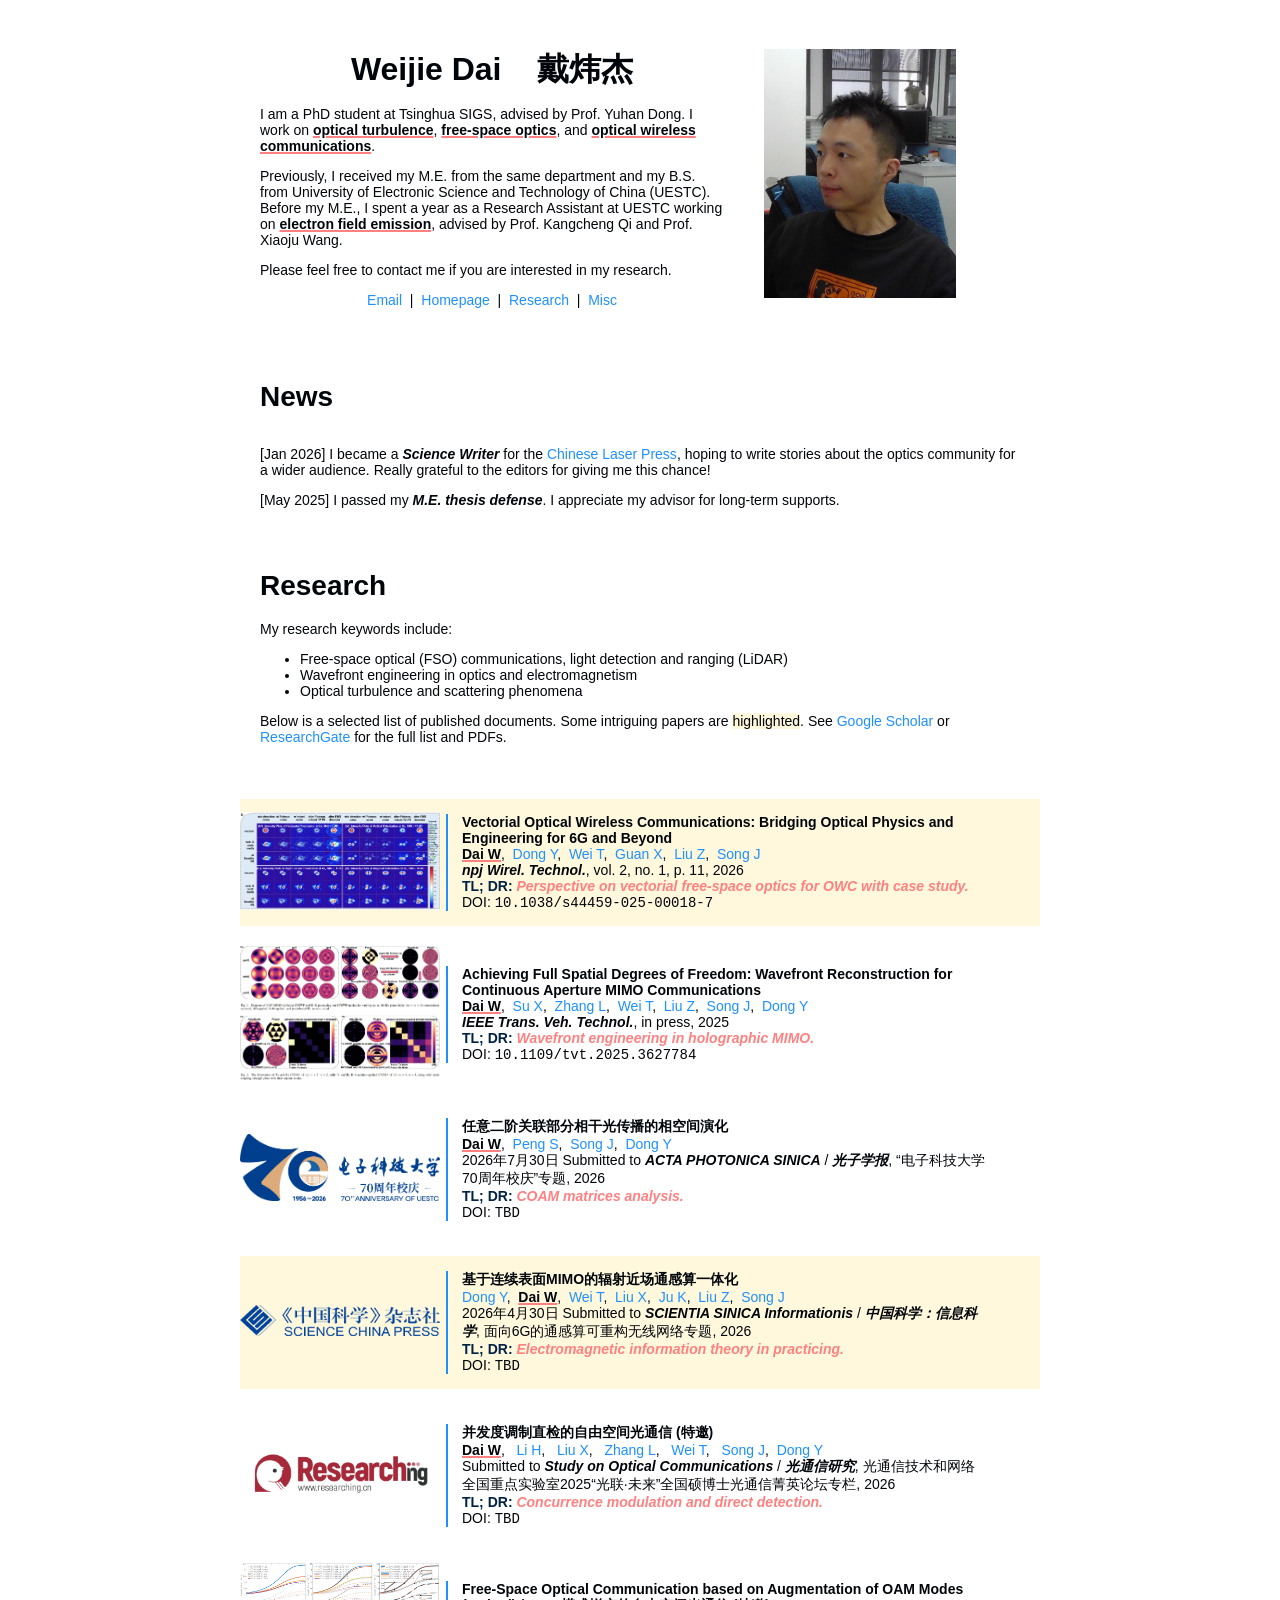
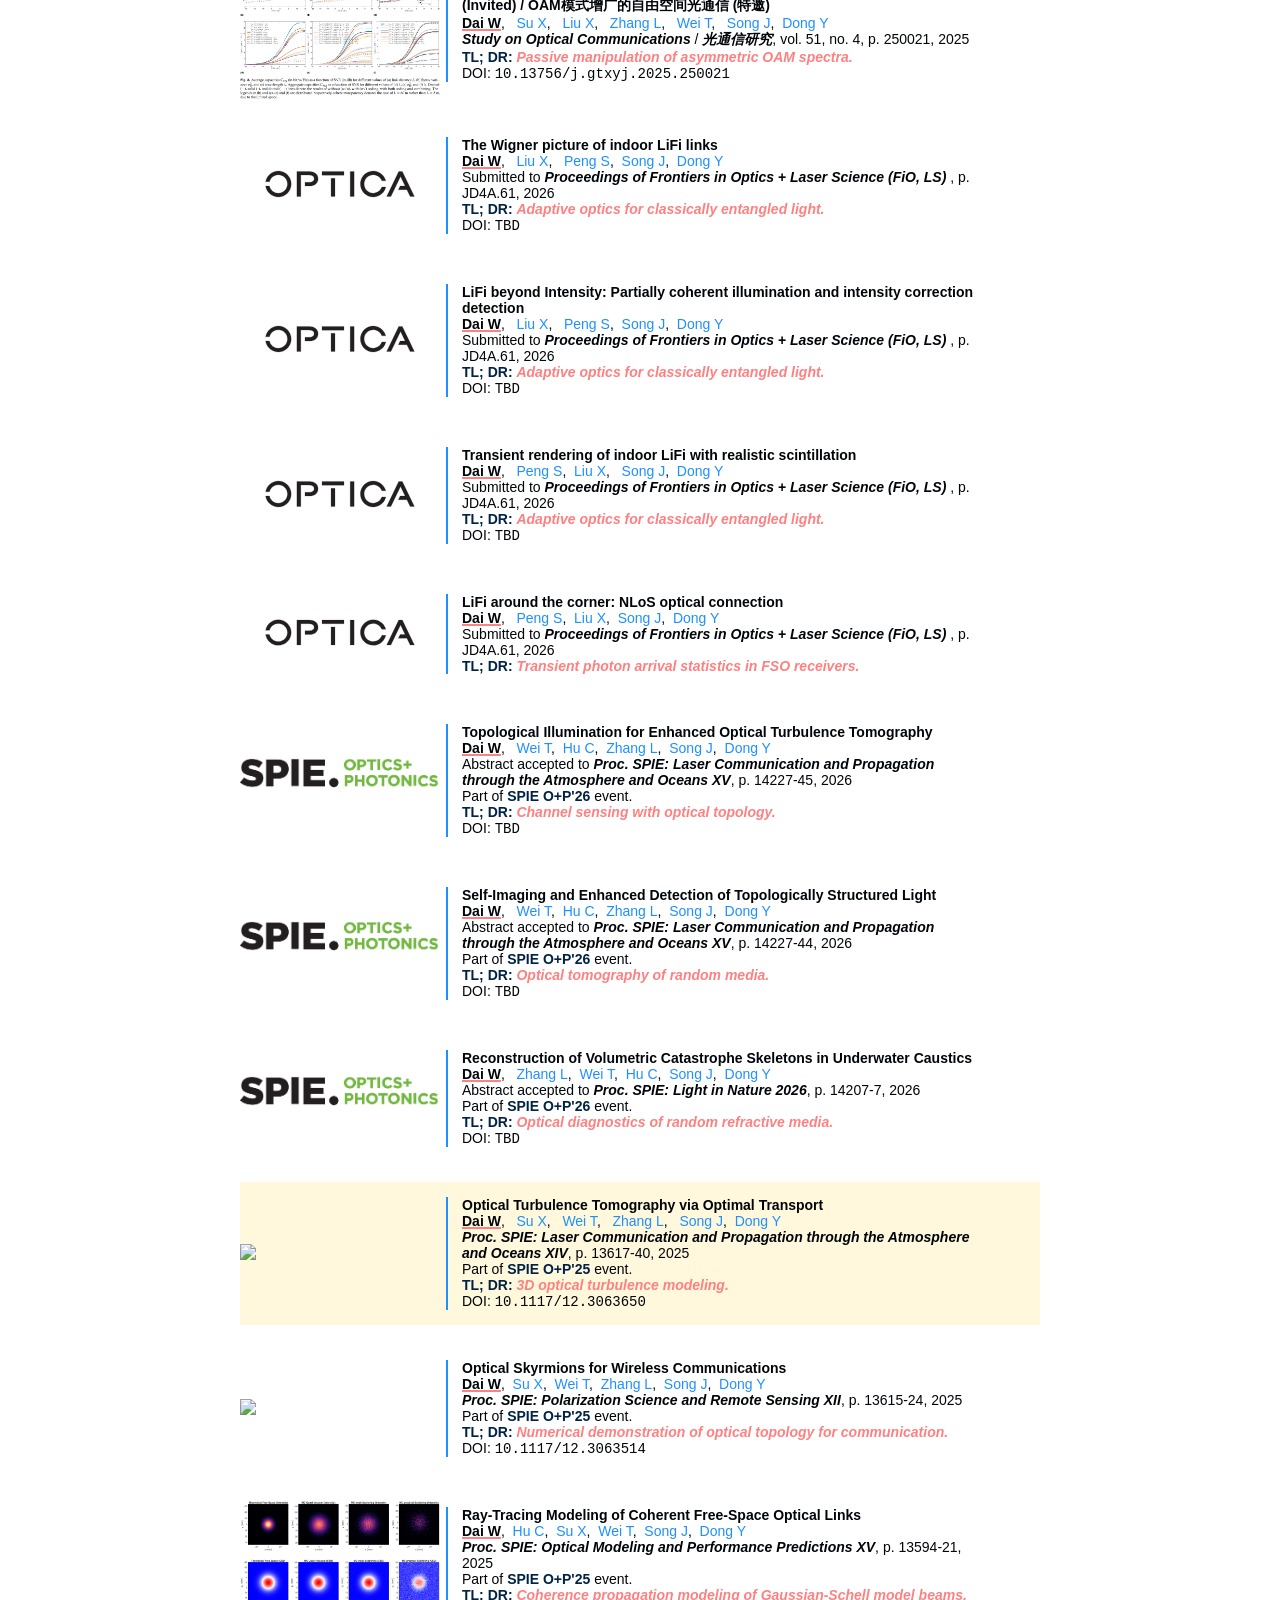
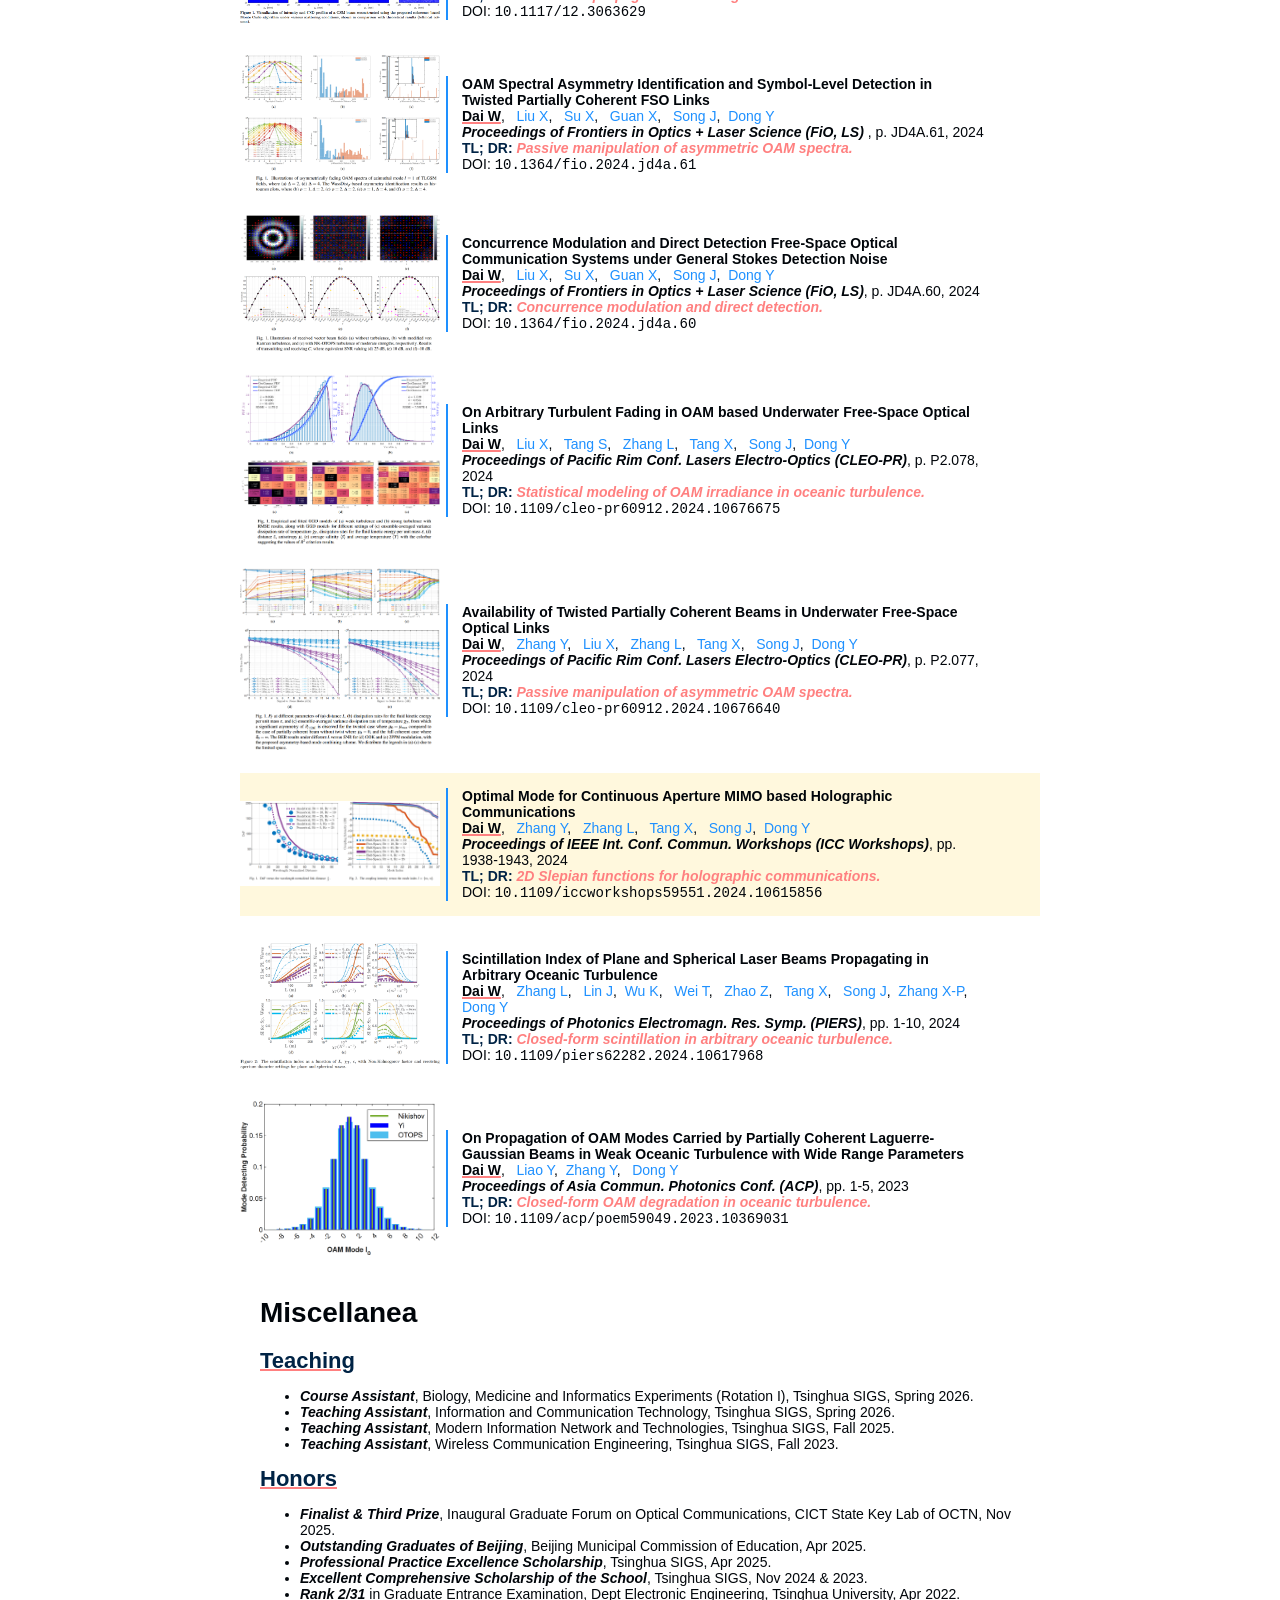
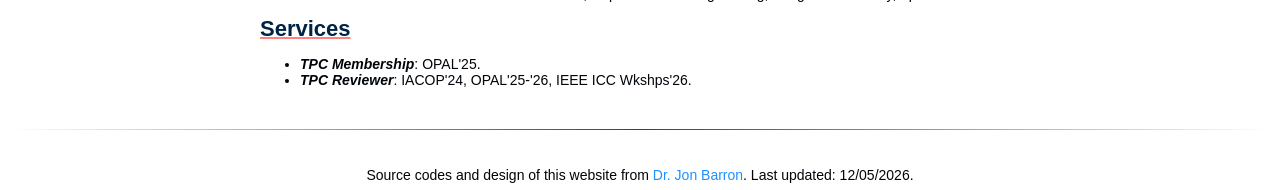
==== index-full.html @ 537ad860 "20260515" ====
<!DOCTYPE HTML>
<html lang="en"> <!-- onselectstart="return false" -->
<head>
    <meta http-equiv="Content-Type" content="text/html; charset=UTF-8">
    <title>Weijie Dai (戴炜杰)</title>
    <meta name="author" content="Jon Barron">
    <meta name="viewport" content="width=device-width, initial-scale=1">
    <link rel="shortcut icon" href="images/favicon/favicon.ico" type="image/x-icon">
    <link rel="stylesheet" type="text/css" href="stylesheet.css">
    
</head>

<body oncupy="return false">
  <table style="width:100%;max-width:800px;border:0px;border-spacing:0px;border-collapse:separate;margin-right:auto;margin-left:auto;">
    <tbody>
      <tr style="padding:0px">
        <td style="padding:0px">


              <table style="width:100%;border:0px;border-spacing:0px;border-collapse:separate;margin-right:auto;margin-left:auto;">
                <tbody>

                  <tr style="padding:0px">
                    
                        <td style="padding:2.5%;width:63%;vertical-align:middle">
                          <p class="name" style="text-align: center;">
                            <h0>
                              Weijie Dai&nbsp;&nbsp;&nbsp;&nbsp;<FONT style="FONT-FAMILY: KaiTi; font-weight: bold">戴炜杰</FONT>
                            </h0>
                          </p>
                          <p>
                            I am a PhD student at Tsinghua SIGS, advised by Prof. Yuhan Dong. 
                            I work on <strong><u>optical turbulence</u></strong>, <strong><u>free-space optics</u></strong>, and <strong><u>optical wireless communications</u></strong>.
                          </p>
                          <p>
                            Previously, I received my M.E. from the same department and my B.S. from University of Electronic Science and Technology of China (UESTC). 
                            Before my M.E., I spent a year as a Research Assistant at UESTC working on <strong><u>electron field emission</u></strong>, advised by Prof. Kangcheng Qi and Prof. Xiaoju Wang.
                          </p>
                          <p>
                            Please feel free to contact me if you are interested in my research.
                          </p>
                          <p style="text-align:center">
                            <a href="mailto:daiwj1999@outlook.com">Email</a> &nbsp;|&nbsp;
                            <a href="index.html">Homepage</a> &nbsp;|&nbsp;
                            <a href="index.html#research">Research</a> &nbsp;|&nbsp;
                            <!--<a href="index.html#news">News</a> &nbsp;|&nbsp;-->
                            <a href="index.html#misc">Misc</a>
                          </p>
                        </td>

                        <td style="padding:2.5%;width:40%;max-width:40%;vertical-align:middle">
                          <img style="width:75%;max-width:75%;object-fit:cover;" alt="profile photo" src="images/bioPictureSPIE.png" class="hoverZoomLink">
                        </td>

                  </tr>
                </tbody>
              </table>

<!--<hr>-->


        <style>
          #news {
            overflow: auto;
            height: 80px;
          }
        </style>
        <table style="width:100%;border:0px;border-spacing:0px;border-collapse:separate;margin-right:auto;margin-left:auto;">
          <tbody>
            <tr>
              <td style="padding:20px;width:100%;vertical-align:middle">
                      <h1>
                        News
                      </h1>
                <div id="news">
                        <p>[Jan 2026] I became a <strong><em>Science Writer</em></strong> for the <a href="https://www.researching.cn/aboutus">Chinese Laser Press</a>, hoping to write stories about the optics community for a wider audience. Really grateful to the editors for giving me this chance!</p>
                        <p>[May 2025] I passed my <strong><em>M.E. thesis defense</em></strong>. I appreciate my advisor for long-term supports.</p>
                        <p>[Dec 2024] I was invited to serve as the TPC member of <strong><em>IEEE ICC</em></strong>'25 Wireless Communications Symposium. I appreciate the symposium chair for picking!</p> 
                </div>
              </td>
            </tr>
          </tbody>
        </table>




              <table style="width:100%;border:0px;border-spacing:0px;border-collapse:separate;margin-right:auto;margin-left:auto;">
                <tbody>
                  <tr>
                    <td style="padding:20px;width:100%;vertical-align:middle">
                      <h1 id="research">
                        Research
                      </h1>
                      <p>
                        My research keywords include:
                        <ul>
                          <li>Free-space optical (FSO) communications, light detection and ranging (LiDAR)</li>
                          <li>Wavefront engineering in optics and electromagnetism</li>
                          <li>Optical turbulence and scattering phenomena</li>
                        </ul>
                          Below is a selected list of published documents. 
                          Some intriguing papers are <span class="highlight">highlighted</span>. 
                          See <a href="https://scholar.google.com/citations?hl=zh-CN&user=vs-4aJEAAAAJ">Google Scholar</a> or <a href="https://www.researchgate.net/profile/Weijie-Dai-4">ResearchGate</a> for the full list and PDFs.
                        </p>     

                    </td>
                  </tr>
                </tbody>
              </table>






              <table style="width:100%;border:0px;border-spacing:0px;border-collapse:separate;margin-right:auto;margin-left:auto;">
                <tbody>

                  
<!--
                  <tr>
                    <td style="padding:10px;">
                    </td>
                  </tr>
                  <tr   bgcolor="#fff8dd">
                    <td style="padding:0px 5px 0px 0px;width:20%;vertical-align:middle">
                      <img src="images/aps-logo-2025.svg" width="200" height="auto">
                    </td>
                    <td width="80%" valign="middle">
<blockquote>
                      <a href="https://daiwj1999.github.io/">
                        <span class="papertitle">Harnessing the Turbulence to Combat Itself: Augmented FSO Communications with Asymmetric OAM via Phase-Space Entanglement</span>
                      </a>
                      <br>
                      <strong><u>Dai W</u></strong>,&nbsp; 
                      <a href="https://ieeexplore.ieee.org/author/37089326519">Su X</a>,&nbsp; 
                      <a href="https://scholar.google.com/citations?user=ycUPiXEAAAAJ">Liu X</a>,&nbsp; 
                      <a href="https://scholar.google.com/citations?user=MsybcJUAAAAJ">Wei T</a>,&nbsp; 
                      <a href="https://ieeexplore.ieee.org/author/272072604619994">Zhang L</a>,&nbsp; 
                      <a href="https://scholar.google.com/citations?user=VL6051YAAAAJ&hl=en&oi=sra">Liu Z</a>,&nbsp; 
                      <a href="https://ieeexplore.ieee.org/author/37290858000">Song J</a>,&nbsp;
                      <a href="https://scholar.google.com/citations?user=7_3gwygAAAAJ">Dong Y</a>&nbsp;
                      <br>
                      Submitted to <strong><em>IEEE Transactions on Antennas and Propagation</em></strong>, 2026
                      <br>
                      <strong>TL; DR: </strong> <b>Passive manipulation of asymmetric OAM spectra.</b>
</blockquote>
                    </td>
                  </tr>

-->


                  <tr>
                    <td style="padding:10px;">
                    </td>
                  </tr>
                  <tr   bgcolor="#fff8dd">
                    <td style="padding:0px 5px 0px 0px;width:20%;vertical-align:middle">
                      <img src="images/npj25.png" width="200" height="auto">
                    </td>
                    <td width="80%" valign="middle">
<blockquote>
                      <a href="https://www.nature.com/articles/s44459-025-00018-7">
                        <span class="papertitle">Vectorial Optical Wireless Communications: Bridging Optical Physics and Engineering for 6G and Beyond</span>
                      </a>
                      <br>
                      <strong><u>Dai W</u></strong>,&nbsp; 
                      <a href="https://scholar.google.com/citations?user=7_3gwygAAAAJ">Dong Y</a>,&nbsp;
                      <a href="https://scholar.google.com/citations?user=MsybcJUAAAAJ">Wei T</a>,&nbsp; 
                      <a href="https://scholar.google.com/citations?user=_nU0RQUAAAAJ&hl=en&oi=ao">Guan X</a>,&nbsp; 
                      <a href="https://scholar.google.com/citations?user=VL6051YAAAAJ&hl=en&oi=sra">Liu Z</a>,&nbsp; 
                      <a href="https://ieeexplore.ieee.org/author/37290858000">Song J</a>&nbsp;
                      <br>
                      <strong><em>npj Wirel. Technol.</em></strong>, vol. 2, no. 1, p. 11, 2026
                      <br>
                      <strong>TL; DR: </strong> <b>Perspective on vectorial free-space optics for OWC with case study.</b>
                      <br>
                      DOI: <code>10.1038/s44459-025-00018-7</code>
</blockquote>
                    </td>
                  </tr>



                  <tr>
                    <td style="padding:10px;">
                    </td>
                  </tr>
                  <tr>
                    <td style="padding:0px 5px 0px 0px;width:20%;vertical-align:middle">
                      <img src="images/tvt2025.png" width="200" height="auto">
                    </td>
                    <td width="80%" valign="middle">
<blockquote>
                      <a href="https://ieeexplore.ieee.org/document/11223675">
                        <span class="papertitle">Achieving Full Spatial Degrees of Freedom: Wavefront Reconstruction for Continuous Aperture MIMO Communications</span>
                      </a>
                      <br>
                      <strong><u>Dai W</u></strong>,&nbsp; 
                      <a href="https://ieeexplore.ieee.org/author/37089326519">Su X</a>,&nbsp;
                      <a href="https://ieeexplore.ieee.org/author/272072604619994">Zhang L</a>,&nbsp; 
                      <a href="https://scholar.google.com/citations?user=MsybcJUAAAAJ">Wei T</a>,&nbsp; 
                      <a href="https://scholar.google.com/citations?user=VL6051YAAAAJ&hl=en&oi=sra">Liu Z</a>,&nbsp; 
                      <a href="https://ieeexplore.ieee.org/author/37290858000">Song J</a>,&nbsp;
                      <a href="https://scholar.google.com/citations?user=7_3gwygAAAAJ">Dong Y</a>&nbsp;
                      <br>
                      <strong><em>IEEE Trans. Veh. Technol.</em></strong>, in press, 2025
                      <br>
                      <strong>TL; DR: </strong> <b>Wavefront engineering in holographic MIMO.</b>
                      <br>
                      DOI: <code>10.1109/tvt.2025.3627784</code>
</blockquote>
                    </td>
                  </tr>



                  <tr>
                    <td style="padding:10px;">
                    </td>
                  </tr>
                  <tr>
                    <td style="padding:0px 5px 0px 0px;width:20%;vertical-align:middle">
                      <img src="images/uestc_70_02.png" width="200" height="auto">
                    </td>
                    <td width="80%" valign="middle">
<blockquote>
                      <a href="https://daiwj1999.github.io/">
                        <span class="papertitle">任意二阶关联部分相干光传播的相空间演化</span>
                      </a>
                      <br>
                      <strong><u>Dai W</u></strong>,&nbsp;
                      <a href="https://orcid.org/0000-0002-4919-1288">Peng S</a>,&nbsp; 
                      <a href="https://ieeexplore.ieee.org/author/37290858000">Song J</a>,&nbsp;
                      <a href="https://scholar.google.com/citations?user=7_3gwygAAAAJ">Dong Y</a>&nbsp;
                      <br>
                      2026年7月30日 Submitted to <strong><em>ACTA PHOTONICA SINICA</em></strong> / <strong><em>光子学报</em></strong>, “电子科技大学70周年校庆”专题, 2026
                      <br>
                      <strong>TL; DR: </strong> <b>COAM matrices analysis.</b>
                      <br>
                      DOI: <code>TBD</code>
</blockquote>
                    </td>
                  </tr>



                  <tr>
                    <td style="padding:10px;">
                    </td>
                  </tr>
                  <tr   bgcolor="#fff8dd">
                    <td style="padding:0px 5px 0px 0px;width:20%;vertical-align:middle">
                      <img src="images/science china press logo.png" width="200" height="auto">
                    </td>
                    <td width="80%" valign="middle">
<blockquote>
                      <a href="https://daiwj1999.github.io/">
                        <span class="papertitle">基于连续表面MIMO的辐射近场通感算一体化</span>
                      </a>
                      <br>
                      <a href="https://scholar.google.com/citations?user=7_3gwygAAAAJ">Dong Y</a>,&nbsp;
                      <strong><u>Dai W</u></strong>,&nbsp;
                      <a href="https://scholar.google.com/citations?user=MsybcJUAAAAJ">Wei T</a>,&nbsp; 
                      <a href="https://scholar.google.com/citations?user=ycUPiXEAAAAJ">Liu X</a>,&nbsp; 
                      <a href="https://ieeexplore.ieee.org/author/706290181515247">Ju K</a>,&nbsp; 
                      <a href="https://scholar.google.com/citations?user=VL6051YAAAAJ&hl=en&oi=sra">Liu Z</a>,&nbsp;
                      <a href="https://ieeexplore.ieee.org/author/37290858000">Song J</a>&nbsp;
                      <br>
                      2026年4月30日 Submitted to <strong><em>SCIENTIA SINICA Informationis</em></strong> / <strong><em>中国科学：信息科学</em></strong>, 面向6G的通感算可重构无线网络专题, 2026
                      <br>
                      <strong>TL; DR: </strong> <b>Electromagnetic information theory in practicing.</b>
                      <br>
                      DOI: <code>TBD</code>
</blockquote>
                    </td>
                  </tr>


                  <tr>
                    <td style="padding:10px;">
                    </td>
                  </tr>
                  <tr>
                    <td style="padding:0px 5px 0px 0px;width:20%;vertical-align:middle">
                      <img src="images/Researching_logo.png" width="200" height="auto">
                    </td>
                    <td width="80%" valign="middle">
<blockquote>
                      <a href="https://daiwj1999.github.io/">
                        <span class="papertitle">并发度调制直检的自由空间光通信 (特邀)</span>
                      </a>
                      <br>
                      <strong><u>Dai W</u></strong>, &nbsp;
                      <a href="https://scholar.google.com/citations?user=ZgeRPIYAAAAJ">Li H</a>, &nbsp;
                      <a href="https://scholar.google.com/citations?user=ycUPiXEAAAAJ">Liu X</a>, &nbsp;
                      <a href="https://ieeexplore.ieee.org/author/272072604619994">Zhang L</a>, &nbsp;
                      <a href="https://scholar.google.com/citations?user=MsybcJUAAAAJ">Wei T</a>, &nbsp;
                      <a href="https://ieeexplore.ieee.org/author/37290858000">Song J</a>,&nbsp;
                      <a href="https://scholar.google.com/citations?user=7_3gwygAAAAJ">Dong Y</a>&nbsp;
                      <br>
                      Submitted to <strong><em>Study on Optical Communications</em></strong> / <strong><em>光通信研究</em></strong>, 光通信技术和网络全国重点实验室2025“光联·未来”全国硕博士光通信菁英论坛专栏, 2026
                      <br>
                      <strong>TL; DR: </strong> <b>Concurrence modulation and direct detection.</b>
                      <br>
                      DOI: <code>TBD</code>
</blockquote>
                    </td>
                  </tr>


                  <tr>
                    <td style="padding:10px;">
                    </td>
                  </tr>
                  <tr>
                    <td style="padding:0px 5px 0px 0px;width:20%;vertical-align:middle">
                      <img src="images/j0-optlett.png" width="200" height="auto">
                    </td>
                    <td width="80%" valign="middle">
<blockquote>
                      <a href="https://www.researching.cn/articles/OJ622f39b77bcb13e9">
                        <span class="papertitle">Free-Space Optical Communication based on Augmentation of OAM Modes (Invited) / OAM模式增广的自由空间光通信 (特邀) </span>
                      </a>
                      <br>
                      <strong><u>Dai W</u></strong>, &nbsp;
                      <a href="https://ieeexplore.ieee.org/author/37089326519">Su X</a>, &nbsp;
                      <a href="https://scholar.google.com/citations?user=ycUPiXEAAAAJ">Liu X</a>, &nbsp;
                      <a href="https://ieeexplore.ieee.org/author/272072604619994">Zhang L</a>, &nbsp;
                      <a href="https://scholar.google.com/citations?user=MsybcJUAAAAJ">Wei T</a>, &nbsp;
                      <a href="https://ieeexplore.ieee.org/author/37290858000">Song J</a>,&nbsp;
                      <a href="https://scholar.google.com/citations?user=7_3gwygAAAAJ">Dong Y</a>&nbsp;
                      <br>
                      <strong><em>Study on Optical Communications</em></strong> / <strong><em>光通信研究</em></strong>, vol. 51, no. 4, p. 250021, 2025
                      <br>
                      <strong>TL; DR: </strong> <b>Passive manipulation of asymmetric OAM spectra.</b>
                      <br>
                      DOI: <code>10.13756/j.gtxyj.2025.250021</code>
</blockquote>
                    </td>
                  </tr>



                  <tr>
                    <td style="padding:10px;">
                    </td>
                  </tr>
                  <tr>
                    <td style="padding:0px 5px 0px 0px;width:20%;vertical-align:middle">
                      <img src="images/logo_optica_white_box_rgb.svg" width="200" height="auto">
                    </td>
                    <td width="80%" valign="middle">
<blockquote>
                      <a href="https://spie.org/opo/conferencedetails/unconventional-imaging">
                        <span class="papertitle">The Wigner picture of indoor LiFi links </span>
                      </a>
                      <br>
                      <strong><u>Dai W</u></strong>, &nbsp;
                      <a href="https://scholar.google.com/citations?user=ycUPiXEAAAAJ">Liu X</a>, &nbsp;
                      <a href="https://orcid.org/0000-0002-4919-1288">Peng S</a>,&nbsp; 
                      <a href="https://ieeexplore.ieee.org/author/37290858000">Song J</a>,&nbsp;
                      <a href="https://scholar.google.com/citations?user=7_3gwygAAAAJ">Dong Y</a>&nbsp;
                      <br>
                     Submitted to <strong><em>Proceedings of Frontiers in Optics + Laser Science (FiO, LS) </em></strong>, p. JD4A.61, 2026
                      <br>
                      <strong>TL; DR: </strong> <b>Adaptive optics for classically entangled light.</b>
                      <br>
                      DOI: <code>TBD</code>
</blockquote>
                    </td>
                  </tr>




                  <tr>
                    <td style="padding:10px;">
                    </td>
                  </tr>
                  <tr>
                    <td style="padding:0px 5px 0px 0px;width:20%;vertical-align:middle">
                      <img src="images/logo_optica_white_box_rgb.svg" width="200" height="auto">
                    </td>
                    <td width="80%" valign="middle">
<blockquote>
                      <a href="https://spie.org/opo/conferencedetails/unconventional-imaging">
                        <span class="papertitle">LiFi beyond Intensity: Partially coherent illumination and intensity correction detection</span>
                      </a>
                      <br>
                      <strong><u>Dai W</u></strong>, &nbsp;
                      <a href="https://scholar.google.com/citations?user=ycUPiXEAAAAJ">Liu X</a>, &nbsp;
                      <a href="https://orcid.org/0000-0002-4919-1288">Peng S</a>,&nbsp; 
                      <a href="https://ieeexplore.ieee.org/author/37290858000">Song J</a>,&nbsp;
                      <a href="https://scholar.google.com/citations?user=7_3gwygAAAAJ">Dong Y</a>&nbsp;
                      <br>
                     Submitted to <strong><em>Proceedings of Frontiers in Optics + Laser Science (FiO, LS) </em></strong>, p. JD4A.61, 2026
                      <br>
                      <strong>TL; DR: </strong> <b>Adaptive optics for classically entangled light.</b>
                      <br>
                      DOI: <code>TBD</code>
</blockquote>
                    </td>
                  </tr>


                  <tr>
                    <td style="padding:10px;">
                    </td>
                  </tr>
                  <tr>
                    <td style="padding:0px 5px 0px 0px;width:20%;vertical-align:middle">
                      <img src="images/logo_optica_white_box_rgb.svg" width="200" height="auto">
                    </td>
                    <td width="80%" valign="middle">
<blockquote>
                      <a href="https://spie.org/opo/conferencedetails/unconventional-imaging">
                        <span class="papertitle">Transient rendering of indoor LiFi with realistic scintillation</span>
                      </a>
                      <br>
                      <strong><u>Dai W</u></strong>, &nbsp;
                      <a href="https://orcid.org/0000-0002-4919-1288">Peng S</a>,&nbsp; 
                      <a href="https://scholar.google.com/citations?user=ycUPiXEAAAAJ">Liu X</a>, &nbsp;
                      <a href="https://ieeexplore.ieee.org/author/37290858000">Song J</a>,&nbsp;
                      <a href="https://scholar.google.com/citations?user=7_3gwygAAAAJ">Dong Y</a>&nbsp;
                      <br>
                     Submitted to <strong><em>Proceedings of Frontiers in Optics + Laser Science (FiO, LS) </em></strong>, p. JD4A.61, 2026
                      <br>
                      <strong>TL; DR: </strong> <b>Adaptive optics for classically entangled light.</b>
                      <br>
                      DOI: <code>TBD</code>
</blockquote>
                    </td>
                  </tr>




                  <tr>
                    <td style="padding:10px;">
                    </td>
                  </tr>
                  <tr>
                    <td style="padding:0px 5px 0px 0px;width:20%;vertical-align:middle">
                      <img src="images/logo_optica_white_box_rgb.svg" width="200" height="auto">
                    </td>
                    <td width="80%" valign="middle">
<blockquote>
                      <a href="https://opg.optica.org/abstract.cfm?uri=FiO-2024-JD4A.61">
                        <span class="papertitle">LiFi around the corner: NLoS optical connection</span>
                      </a>
                      <br>
                      <strong><u>Dai W</u></strong>, &nbsp;
                      <a href="https://orcid.org/0000-0002-4919-1288">Peng S</a>,&nbsp; 
                      <a href="https://scholar.google.com/citations?user=ycUPiXEAAAAJ">Liu X</a>,&nbsp; 
                      <a href="https://ieeexplore.ieee.org/author/37290858000">Song J</a>,&nbsp;
                      <a href="https://scholar.google.com/citations?user=7_3gwygAAAAJ">Dong Y</a>&nbsp;
                      <br>
                      Submitted to <strong><em>Proceedings of Frontiers in Optics + Laser Science (FiO, LS) </em></strong>, p. JD4A.61, 2026
                      <br> 
                      <strong>TL; DR: </strong> <b>Transient photon arrival statistics in FSO receivers.</b>

</blockquote>
                    </td>
                  </tr>






                  <tr>
                    <td style="padding:10px;">
                    </td>
                  </tr>
                  <tr>
                    <td style="padding:0px 5px 0px 0px;width:20%;vertical-align:middle">
                      <img src="images/tbd7.png" width="200" height="auto">
                    </td>
                    <td width="80%" valign="middle">
<blockquote>
                      <a href="https://spie.org/optics-photonics/presentation/Topological-illumination-for-enhanced-optical-turbulence-tomography/14227-45">
                        <span class="papertitle">Topological Illumination for Enhanced Optical Turbulence Tomography</span>
                      </a>
                      <br>
                      <strong><u>Dai W</u></strong>, &nbsp;
                      <a href="https://scholar.google.com/citations?user=MsybcJUAAAAJ">Wei T</a>,&nbsp; 
                      <a href="https://orcid.org/0009-0000-8121-9597">Hu C</a>,&nbsp; 
                      <a href="https://ieeexplore.ieee.org/author/272072604619994">Zhang L</a>,&nbsp; 
                      <a href="https://ieeexplore.ieee.org/author/37290858000">Song J</a>,&nbsp;
                      <a href="https://scholar.google.com/citations?user=7_3gwygAAAAJ">Dong Y</a>&nbsp;
                      <br>
                      Abstract accepted to <strong><em>Proc. SPIE: Laser Communication and Propagation through the Atmosphere and Oceans XV</em></strong>, p. 14227-45, 2026
                      <br> 
                      Part of <strong>SPIE O+P'26</strong> event.
                      <br>
                      <strong>TL; DR: </strong> <b>Channel sensing with optical topology.</b>
                      <br>
                      DOI: <code>TBD</code>
</blockquote>
                    </td>
                  </tr>



                  <tr>
                    <td style="padding:10px;">
                    </td>
                  </tr>
                  <tr>
                    <td style="padding:0px 5px 0px 0px;width:20%;vertical-align:middle">
                      <img src="images/tbd7.png" width="200" height="auto">
                    </td>
                    <td width="80%" valign="middle">
<blockquote>
                      <a href="https://spie.org/optics-photonics/presentation/Self-imaging-and-enhanced-detection-of-topologically-structured-light/14227-44">
                        <span class="papertitle">Self-Imaging and Enhanced Detection of Topologically Structured Light</span>
                      </a>
                      <br>
                      <strong><u>Dai W</u></strong>, &nbsp;
                      <a href="https://scholar.google.com/citations?user=MsybcJUAAAAJ">Wei T</a>,&nbsp; 
                      <a href="https://orcid.org/0009-0000-8121-9597">Hu C</a>,&nbsp; 
                      <a href="https://ieeexplore.ieee.org/author/272072604619994">Zhang L</a>,&nbsp; 
                      <a href="https://ieeexplore.ieee.org/author/37290858000">Song J</a>,&nbsp;
                      <a href="https://scholar.google.com/citations?user=7_3gwygAAAAJ">Dong Y</a>&nbsp;
                      <br>
                      Abstract accepted to <strong><em>Proc. SPIE: Laser Communication and Propagation through the Atmosphere and Oceans XV</em></strong>, p. 14227-44, 2026
                      <br> 
                      Part of <strong>SPIE O+P'26</strong> event.
                      <br>
                      <strong>TL; DR: </strong> <b>Optical tomography of random media.</b>
                      <br>
                      DOI: <code>TBD</code>
</blockquote>
                    </td>
                  </tr>



 
                  <tr>
                    <td style="padding:10px;">
                    </td>
                  </tr>
                  <tr>
                    <td style="padding:0px 5px 0px 0px;width:20%;vertical-align:middle">
                      <img src="images/tbd7.png" width="200" height="auto">
                    </td>
                    <td width="80%" valign="middle">
<blockquote>
                      <a href="https://spie.org/optics-photonics/presentation/Reconstruction-of-volumetric-catastrophe-skeletons-in-underwater-caustics/14207-7">
                        <span class="papertitle">Reconstruction of Volumetric Catastrophe Skeletons in Underwater Caustics</span>
                      </a>
                      <br>
                      <strong><u>Dai W</u></strong>, &nbsp;
                      <a href="https://ieeexplore.ieee.org/author/272072604619994">Zhang L</a>,&nbsp; 
                      <a href="https://scholar.google.com/citations?user=MsybcJUAAAAJ">Wei T</a>,&nbsp; 
                      <a href="https://orcid.org/0009-0000-8121-9597">Hu C</a>,&nbsp; 
                      <a href="https://ieeexplore.ieee.org/author/37290858000">Song J</a>,&nbsp;
                      <a href="https://scholar.google.com/citations?user=7_3gwygAAAAJ">Dong Y</a>&nbsp;
                      <br>
                      Abstract accepted to <strong><em>Proc. SPIE: Light in Nature 2026</em></strong>, p. 14207-7, 2026
                      <br> 
                      Part of <strong>SPIE O+P'26</strong> event.
                      <br>
                      <strong>TL; DR: </strong> <b>Optical diagnostics of random refractive media.</b>
                      <br>
                      DOI: <code>TBD</code>
</blockquote>
                    </td>
                  </tr>






                  <tr>
                    <td style="padding:10px;">
                    </td>
                  </tr>
                  <tr   bgcolor="#fff8dd">
                    <td style="padding:0px 5px 0px 0px;width:20%;vertical-align:middle">
                      <img src="images/turb.png" width="200" height="auto">
                    </td>
                    <td width="80%" valign="middle">
<blockquote>
                      <a href="https://ebooks.spiedigitallibrary.org/conference-proceedings-of-spie/13617/1361716/Optical-turbulence-tomography-via-optimal-transport/10.1117/12.3063650.full">
                        <span class="papertitle">Optical Turbulence Tomography via Optimal Transport</span>
                      </a>
                      <br>
                      <strong><u>Dai W</u></strong>, &nbsp;
                      <a href="https://ieeexplore.ieee.org/author/37089326519">Su X</a>, &nbsp;
                      <a href="https://scholar.google.com/citations?user=MsybcJUAAAAJ">Wei T</a>, &nbsp;
                      <a href="https://ieeexplore.ieee.org/author/272072604619994">Zhang L</a>, &nbsp;
                      <a href="https://ieeexplore.ieee.org/author/37290858000">Song J</a>,&nbsp;
                      <a href="https://scholar.google.com/citations?user=7_3gwygAAAAJ">Dong Y</a>&nbsp;
                      <br>
                      <strong><em>Proc. SPIE: Laser Communication and Propagation through the Atmosphere and Oceans XIV</em></strong>, p. 13617-40, 2025
                      <br> 
                      Part of <strong>SPIE O+P'25</strong> event.
                      <br>
                      <strong>TL; DR: </strong> <b>3D optical turbulence modeling.</b>
                      <br>
                      DOI: <code>10.1117/12.3063650</code>
</blockquote>
                    </td>
                  </tr>



                  <tr>
                    <td style="padding:10px;">
                    </td>
                  </tr>
                  <tr>
                    <td style="padding:0px 5px 0px 0px;width:20%;vertical-align:middle">
                      <img src="images/skyrmion.png" width="200" height="auto">
                    </td>
                    <td width="80%" valign="middle">
<blockquote>
                      <a href="https://ebooks.spiedigitallibrary.org/conference-proceedings-of-spie/13615/136150P/Optical-skyrmions-for-wireless-communications/10.1117/12.3063514.full">
                        <span class="papertitle">Optical Skyrmions for Wireless Communications</span>
                      </a>
                      <br>
                      <strong><u>Dai W</u></strong>,&nbsp;
                      <a href="https://ieeexplore.ieee.org/author/37089326519">Su X</a>,&nbsp;
                      <a href="https://scholar.google.com/citations?user=MsybcJUAAAAJ">Wei T</a>,&nbsp;
                      <a href="https://ieeexplore.ieee.org/author/272072604619994">Zhang L</a>,&nbsp;
                      <a href="https://ieeexplore.ieee.org/author/37290858000">Song J</a>,&nbsp;
                      <a href="https://scholar.google.com/citations?user=7_3gwygAAAAJ">Dong Y</a>&nbsp;
                      <br>
                      <strong><em>Proc. SPIE: Polarization Science and Remote Sensing XII</em></strong>, p. 13615-24, 2025
                      <br>
                      Part of <strong>SPIE O+P'25</strong> event.
                      <br>
                      <strong>TL; DR: </strong> <b>Numerical demonstration of optical topology for communication.</b>
                      <br>
                      DOI: <code>10.1117/12.3063514</code>
</blockquote>
                    </td>
                  </tr>



                  <tr>
                    <td style="padding:10px;">
                    </td>
                  </tr>
                  <tr>
                    <td style="padding:0px 5px 0px 0px;width:20%;vertical-align:middle">
                      <img src="images/csd_modeling.png" width="200" height="auto">
                    </td>
                    <td width="80%" valign="middle">
<blockquote>
                      <a href="https://ebooks.spiedigitallibrary.org/conference-proceedings-of-spie/13594/135940R/Ray-tracing-modeling-of-coherent-free-space-optical-links/10.1117/12.3063629.full">
                        <span class="papertitle">Ray-Tracing Modeling of Coherent Free-Space Optical Links</span>
                      </a>
                      <br>
                      <strong><u>Dai W</u></strong>,&nbsp; 
                      <a href="https://orcid.org/0009-0000-8121-9597">Hu C</a>,&nbsp; 
                      <a href="https://ieeexplore.ieee.org/author/37089326519">Su X</a>,&nbsp; 
                      <a href="https://scholar.google.com/citations?user=MsybcJUAAAAJ">Wei T</a>,&nbsp; 
                      <a href="https://ieeexplore.ieee.org/author/37290858000">Song J</a>,&nbsp;
                      <a href="https://scholar.google.com/citations?user=7_3gwygAAAAJ">Dong Y</a>&nbsp;
                      <br>
                      <strong><em>Proc. SPIE: Optical Modeling and Performance Predictions XV</em></strong>, p. 13594-21, 2025
                      <br> 
                      Part of <strong>SPIE O+P'25</strong> event.
                      <br>
                      <strong>TL; DR: </strong> <b>Coherence propagation modeling of Gaussian-Schell model beams.</b>
                      <br>
                      DOI: <code>10.1117/12.3063629</code>
</blockquote>
                    </td>
                  </tr>




                  <tr>
                    <td style="padding:10px;">
                    </td>
                  </tr>
                  <tr>
                    <td style="padding:0px 5px 0px 0px;width:20%;vertical-align:middle">
                      <img src="images/c7-fio.png" width="200" height="auto">
                    </td>
                    <td width="80%" valign="middle">
<blockquote>
                      <a href="https://opg.optica.org/abstract.cfm?uri=FiO-2024-JD4A.61">
                        <span class="papertitle">OAM Spectral Asymmetry Identification and Symbol-Level Detection in Twisted Partially Coherent FSO Links</span>
                      </a>
                      <br>
                      <strong><u>Dai W</u></strong>, &nbsp;
                      <a href="https://scholar.google.com/citations?user=ycUPiXEAAAAJ">Liu X</a>, &nbsp;
                      <a href="https://ieeexplore.ieee.org/author/37089326519">Su X</a>, &nbsp;
                      <a href="https://scholar.google.com/citations?user=_nU0RQUAAAAJ&hl=en&oi=ao">Guan X</a>, &nbsp;
                      <a href="https://ieeexplore.ieee.org/author/37290858000">Song J</a>,&nbsp;
                      <a href="https://scholar.google.com/citations?user=7_3gwygAAAAJ">Dong Y</a>&nbsp;
                      <br>
                      <strong><em>Proceedings of Frontiers in Optics + Laser Science (FiO, LS) </em></strong>, p. JD4A.61, 2024
                      <br> 
                      <strong>TL; DR: </strong> <b>Passive manipulation of asymmetric OAM spectra.</b>
                      <br>
                      DOI: <code>10.1364/fio.2024.jd4a.61</code>
</blockquote>
                    </td>
                  </tr>



                  <tr>
                    <td style="padding:10px;">
                    </td>
                  </tr>
                  <tr>
                    <td style="padding:0px 5px 0px 0px;width:20%;vertical-align:middle">
                      <img src="images/c6-fio.png" width="200" height="auto">
                    </td>
                    <td width="80%" valign="middle">
<blockquote>
                      <a href="https://opg.optica.org/abstract.cfm?uri=FiO-2024-JD4A.60">
                        <span class="papertitle">Concurrence Modulation and Direct Detection Free-Space Optical Communication Systems under General Stokes Detection Noise</span>
                      </a>
                      <br>
                      <strong><u>Dai W</u></strong>, &nbsp;
                      <a href="https://scholar.google.com/citations?user=ycUPiXEAAAAJ">Liu X</a>, &nbsp;
                      <a href="https://ieeexplore.ieee.org/author/37089326519">Su X</a>, &nbsp;
                      <a href="https://scholar.google.com/citations?user=_nU0RQUAAAAJ&hl=en&oi=ao">Guan X</a>, &nbsp;
                      <a href="https://ieeexplore.ieee.org/author/37290858000">Song J</a>,&nbsp;
                      <a href="https://scholar.google.com/citations?user=7_3gwygAAAAJ">Dong Y</a>&nbsp;
                      <br>
                      <strong><em>Proceedings of Frontiers in Optics + Laser Science (FiO, LS)</em></strong>, p. JD4A.60, 2024
                      <br> 
                      <strong>TL; DR: </strong> <b>Concurrence modulation and direct detection.</b>
                      <br>
                      DOI: <code>10.1364/fio.2024.jd4a.60</code>
</blockquote>
                    </td>
                  </tr>



                  <tr>
                    <td style="padding:10px;">
                    </td>
                  </tr>
                  <tr>
                    <td style="padding:0px 5px 0px 0px;width:20%;vertical-align:middle">
                      <img src="images/c5-cleopr.png" width="200" height="auto">
                    </td>
                    <td width="80%" valign="middle">
<blockquote>
                      <a href="https://ieeexplore.ieee.org/document/10676675">
                        <span class="papertitle">On Arbitrary Turbulent Fading in OAM based Underwater Free-Space Optical Links</span>
                      </a>
                      <br>
                      <strong><u>Dai W</u></strong>, &nbsp;
                      <a href="https://scholar.google.com/citations?user=ycUPiXEAAAAJ">Liu X</a>, &nbsp;
                      <a href="https://ieeexplore.ieee.org/author/416606109799293">Tang S</a>, &nbsp;
                      <a href="https://ieeexplore.ieee.org/author/272072604619994">Zhang L</a>, &nbsp;
                      <a href="https://scholar.google.com/citations?user=dSBBQuwAAAAJ">Tang X</a>, &nbsp;
                      <a href="https://ieeexplore.ieee.org/author/37290858000">Song J</a>,&nbsp;
                      <a href="https://scholar.google.com/citations?user=7_3gwygAAAAJ">Dong Y</a>&nbsp;
                      <br>
                      <strong><em>Proceedings of Pacific Rim Conf. Lasers Electro-Optics (CLEO-PR)</em></strong>, p. P2.078, 2024
                      <br>
                      <strong>TL; DR: </strong> <b>Statistical modeling of OAM irradiance in oceanic turbulence.</b>
                      <br>
                      DOI: <code>10.1109/cleo-pr60912.2024.10676675</code>
</blockquote>
                    </td>
                  </tr>



                  <tr>
                    <td style="padding:10px;">
                    </td>
                  </tr>
                  <tr>
                    <td style="padding:0px 5px 0px 0px;width:20%;vertical-align:middle">
                      <img src="images/c4-cleopr.png" width="200" height="auto">
                    </td>
                    <td width="80%" valign="middle">
<blockquote>
                      <a href="https://ieeexplore.ieee.org/document/10676640">
                        <span class="papertitle">Availability of Twisted Partially Coherent Beams in Underwater Free-Space Optical Links</span>
                      </a>
                      <br>
                      <strong><u>Dai W</u></strong>, &nbsp;
                      <a href="https://ieeexplore.ieee.org/author/37089675910">Zhang Y</a>, &nbsp;
                      <a href="https://scholar.google.com/citations?user=ycUPiXEAAAAJ">Liu X</a>, &nbsp;
                      <a href="https://ieeexplore.ieee.org/author/272072604619994">Zhang L</a>, &nbsp;
                      <a href="https://scholar.google.com/citations?user=dSBBQuwAAAAJ">Tang X</a>, &nbsp;
                      <a href="https://ieeexplore.ieee.org/author/37290858000">Song J</a>,&nbsp;
                      <a href="https://scholar.google.com/citations?user=7_3gwygAAAAJ">Dong Y</a>&nbsp;
                      <br>
                      <strong><em>Proceedings of Pacific Rim Conf. Lasers Electro-Optics (CLEO-PR)</em></strong>, p. P2.077, 2024
                      <br>
                      <strong>TL; DR: </strong> <b>Passive manipulation of asymmetric OAM spectra.</b>
                      <br>
                      DOI: <code>10.1109/cleo-pr60912.2024.10676640</code>
</blockquote>
                    </td>
                  </tr>



                  <tr>
                    <td style="padding:10px;">
                    </td>
                  </tr>
                  <tr   bgcolor="#fff8dd">
                    <td style="padding:0px 5px 0px 0px;width:20%;vertical-align:middle">
                      <img src="images/c3-iccwkshps.png" width="200" height="auto">
                    </td>
                    <td width="80%" valign="middle">
<blockquote>
                      <a href="https://ieeexplore.ieee.org/document/10615856">
                        <span class="papertitle">Optimal Mode for Continuous Aperture MIMO based Holographic Communications</span>
                      </a>
                      <br>
                      <strong><u>Dai W</u></strong>, &nbsp;
                      <a href="https://ieeexplore.ieee.org/author/37089675910">Zhang Y</a>, &nbsp;
                      <a href="https://ieeexplore.ieee.org/author/272072604619994">Zhang L</a>, &nbsp;
                      <a href="https://scholar.google.com/citations?user=dSBBQuwAAAAJ">Tang X</a>, &nbsp;
                      <a href="https://ieeexplore.ieee.org/author/37290858000">Song J</a>,&nbsp;
                      <a href="https://scholar.google.com/citations?user=7_3gwygAAAAJ">Dong Y</a>&nbsp;
                      <br>
                      <strong><em>Proceedings of IEEE Int. Conf. Commun. Workshops (ICC Workshops)</em></strong>, pp. 1938-1943, 2024
                      <br>
                      <strong>TL; DR: </strong> <b>2D Slepian functions for holographic communications.</b>
                      <br>
                      DOI: <code>10.1109/iccworkshops59551.2024.10615856</code>
</blockquote>
                    </td>
                  </tr>



                  <tr>
                    <td style="padding:10px;">
                    </td>
                  </tr>
                  <tr>
                    <td style="padding:0px 5px 0px 0px;width:20%;vertical-align:middle">
                      <img src="images/c2-piers.png" width="200" height="auto">
                    </td>
                    <td width="80%" valign="middle">
<blockquote>
                      <a href="https://ieeexplore.ieee.org/document/10617968">
                        <span class="papertitle">Scintillation Index of Plane and Spherical Laser Beams Propagating in Arbitrary Oceanic Turbulence</span>
                      </a>
                      <br>
                      <strong><u>Dai W</u></strong>, &nbsp;
                      <a href="https://ieeexplore.ieee.org/author/272072604619994">Zhang L</a>, &nbsp;
                      <a href="https://ieeexplore.ieee.org/author/37089687263">Lin J</a>,&nbsp;
                      <a href="https://ieeexplore.ieee.org/author/37089348837">Wu K</a>, &nbsp;
                      <a href="https://scholar.google.com/citations?user=MsybcJUAAAAJ">Wei T</a>, &nbsp;
                      <a href="https://scholar.google.com/citations?user=zCVvx6EAAAAJ">Zhao Z</a>, &nbsp;
                      <a href="https://scholar.google.com/citations?user=dSBBQuwAAAAJ">Tang X</a>, &nbsp;
                      <a href="https://ieeexplore.ieee.org/author/37290858000">Song J</a>,&nbsp;
                      <a href="https://sites.google.com/view/xiaopingzhang/">Zhang X-P</a>,&nbsp;
                      <a href="https://scholar.google.com/citations?user=7_3gwygAAAAJ">Dong Y</a>&nbsp;
                      <br>
                      <strong><em>Proceedings of Photonics Electromagn. Res. Symp. (PIERS)</em></strong>, pp. 1-10, 2024
                      <br>
                      <strong>TL; DR: </strong> <b>Closed-form scintillation in arbitrary oceanic turbulence.</b>
                      <br>
                      DOI: <code>10.1109/piers62282.2024.10617968</code>
</blockquote>
                    </td>
                  </tr>



                  <tr>
                    <td style="padding:10px;">
                    </td>
                  </tr>
                  <tr>
                    <td style="padding:0px 5px 0px 0px;width:20%;vertical-align:middle">
                      <img src="images/c1-acp.png" width="200" height="auto">
                    </td>
                    <td width="80%" valign="middle">
<blockquote>
                      <a href="https://ieeexplore.ieee.org/document/10369031">
                        <span class="papertitle">On Propagation of OAM Modes Carried by Partially Coherent Laguerre-Gaussian Beams in Weak Oceanic Turbulence with Wide Range Parameters</span>
                      </a>
                      <br>
                      <strong><u>Dai W</u></strong>, &nbsp;
                      <a href="https://ieeexplore.ieee.org/author/37089790036">Liao Y</a>,&nbsp;
                      <a href="https://ieeexplore.ieee.org/author/37089675910">Zhang Y</a>, &nbsp;
                      <a href="https://scholar.google.com/citations?user=7_3gwygAAAAJ">Dong Y</a>&nbsp;
                      <br>
                      <strong><em>Proceedings of Asia Commun. Photonics Conf. (ACP)</em></strong>, pp. 1-5, 2023
                      <br>
                      <strong>TL; DR: </strong> <b>Closed-form OAM degradation in oceanic turbulence.</b>
                      <br>
                      DOI: <code>10.1109/acp/poem59049.2023.10369031</code>
</blockquote>
                    </td>
                  </tr>

                </tbody>
              </table>



<!--<hr>-->

          
        <table style="width:100%;border:0px;border-spacing:0px;border-collapse:separate;margin-right:auto;margin-left:auto;">
          <tbody>
            <tr>
              <td style="padding:20px;width:100%;vertical-align:middle">
                      <h1 id="misc">
                        Miscellanea
                      </h1>
                <div>

                      <h2>Teaching</h2>
                      <ul>
                        <li><strong><em>Course Assistant</em></strong>, Biology, Medicine and Informatics Experiments (Rotation I), Tsinghua SIGS, Spring 2026.</li>
                        <li><strong><em>Teaching Assistant</em></strong>, Information and Communication Technology, Tsinghua SIGS, Spring 2026.</li> <!--(No. 82917052-200)-->
                        <li><strong><em>Teaching Assistant</em></strong>, Modern Information Network and Technologies, Tsinghua SIGS, Fall 2025.</li> <!--(No. 80230282-200)-->          
                        <li><strong><em>Teaching Assistant</em></strong>, Wireless Communication Engineering, Tsinghua SIGS, Fall 2023.</li> <!--(No. 80230252-200)-->
                      </ul>  

                    <h2>Honors</h2>
                      <ul>
                        <li><strong><em>Finalist & Third Prize</em></strong>, Inaugural Graduate Forum on Optical Communications, CICT State Key Lab of OCTN, Nov 2025.</li><!--CICT State Key Lab of Optical Communication Technologies and Networks-->
                        <li><strong><em>Outstanding Graduates of Beijing</em></strong>, Beijing Municipal Commission of Education, Apr 2025.</li>
                        <li><strong><em>Professional Practice Excellence Scholarship</em></strong>, Tsinghua SIGS, Apr 2025.</li>
                        <li><strong><em>Excellent Comprehensive Scholarship of the School</em></strong>, Tsinghua SIGS, Nov 2024 & 2023.</li>
                        <li><strong><em>Rank 2/31</em></strong> in Graduate Entrance Examination, Dept Electronic Engineering, Tsinghua University, Apr 2022.</li>                  
                      </ul>  

                      <h2>Services</h2>
                      <ul>
                        <li><strong><em>TPC Membership</em></strong>: OPAL'25.
                        <li><strong><em>TPC Reviewer</em></strong>: IACOP'24, OPAL'25-'26, IEEE ICC Wkshps'26.
                      </ul>
                </div>
              </td>
            </tr>
          </tbody>
        </table>



        </td>
      </tr>
    </tbody>
  </table>

<hr>


  <table style="width:100%;border:0px;border-spacing:0px;border-collapse:separate;margin-right:auto;margin-left:auto;">
    <tbody>

<!-- 
      <tr>
        <td style="padding:0px">
          <p style="text-align:center;">
            <img style="width:25%;max-width:25%;object-fit:cover;" alt="institutions logo" src="images/institutions.png" class="hoverZoomLink">
          </p>
        </td>
      </tr>
-->

      <tr>
        <td style="padding:0px">
          <br>
          <p style="text-align:center;">
            Source codes and design of this website from <a href="https://jonbarron.info/">Dr. Jon Barron</a>. 
            Last updated: <script>document.write(document.lastModified.slice(0,10));</script>.
          </p>
        </td>
      </tr>
    </tbody>
  </table>



  


  </body>
<!-- 
  <a href="https://www.easycounter.com/">
    <img src="https://www.easycounter.com/counter.php?chenyang"
    border="0" alt="Web Counters"></a>
    <br><a href="https://www.easycounter.com/">Web Counters</a>
-->
</html>
---- stylesheet.css ----
/*@import url('https://fonts.googleapis.com/css2?family=Gaegu:wght@400;700&family=IBM+Plex+Mono:wght@400;700&display=swap');*/

/* latin-ext */
@font-face {
  font-family: 'Lato';
  font-style: italic;
  font-weight: 400;
  src: local('Lato Italic'), local('Lato-Italic'), url(https://fonts.gstatic.com/s/lato/v15/S6u8w4BMUTPHjxsAUi-qNiXg7eU0.woff2) format('woff2');
  unicode-range: U+0100-024F, U+0259, U+1E00-1EFF, U+2020, U+20A0-20AB, U+20AD-20CF, U+2113, U+2C60-2C7F, U+A720-A7FF;
}
/* latin */
@font-face {
  font-family: 'Lato';
  font-style: italic;
  font-weight: 400;
  src: local('Lato Italic'), local('Lato-Italic'), url(https://fonts.gstatic.com/s/lato/v15/S6u8w4BMUTPHjxsAXC-qNiXg7Q.woff2) format('woff2');
  unicode-range: U+0000-00FF, U+0131, U+0152-0153, U+02BB-02BC, U+02C6, U+02DA, U+02DC, U+2000-206F, U+2074, U+20AC, U+2122, U+2191, U+2193, U+2212, U+2215, U+FEFF, U+FFFD;
}
/* latin-ext */
@font-face {
  font-family: 'Lato';
  font-style: italic;
  font-weight: 700;
  src: local('Lato Bold Italic'), local('Lato-BoldItalic'), url(https://fonts.gstatic.com/s/lato/v15/S6u_w4BMUTPHjxsI5wq_FQftx9897sxZ.woff2) format('woff2');
  unicode-range: U+0100-024F, U+0259, U+1E00-1EFF, U+2020, U+20A0-20AB, U+20AD-20CF, U+2113, U+2C60-2C7F, U+A720-A7FF;
}
/* latin */
@font-face {
  font-family: 'Lato';
  font-style: italic;
  font-weight: 700;
  src: local('Lato Bold Italic'), local('Lato-BoldItalic'), url(https://fonts.gstatic.com/s/lato/v15/S6u_w4BMUTPHjxsI5wq_Gwftx9897g.woff2) format('woff2');
  unicode-range: U+0000-00FF, U+0131, U+0152-0153, U+02BB-02BC, U+02C6, U+02DA, U+02DC, U+2000-206F, U+2074, U+20AC, U+2122, U+2191, U+2193, U+2212, U+2215, U+FEFF, U+FFFD;
}
/* latin-ext */
@font-face {
  font-family: 'Lato';
  font-style: normal;
  font-weight: 400;
  src: local('Lato Regular'), local('Lato-Regular'), url(https://fonts.gstatic.com/s/lato/v15/S6uyw4BMUTPHjxAwXiWtFCfQ7A.woff2) format('woff2');
  unicode-range: U+0100-024F, U+0259, U+1E00-1EFF, U+2020, U+20A0-20AB, U+20AD-20CF, U+2113, U+2C60-2C7F, U+A720-A7FF;
}
/* latin */
@font-face {
  font-family: 'Lato';
  font-style: normal;
  font-weight: 400;
  src: local('Lato Regular'), local('Lato-Regular'), url(https://fonts.gstatic.com/s/lato/v15/S6uyw4BMUTPHjx4wXiWtFCc.woff2) format('woff2');
  unicode-range: U+0000-00FF, U+0131, U+0152-0153, U+02BB-02BC, U+02C6, U+02DA, U+02DC, U+2000-206F, U+2074, U+20AC, U+2122, U+2191, U+2193, U+2212, U+2215, U+FEFF, U+FFFD;
}
/* latin-ext */
@font-face {
  font-family: 'Lato';
  font-style: normal;
  font-weight: 700;
  src: local('Lato Bold'), local('Lato-Bold'), url(https://fonts.gstatic.com/s/lato/v15/S6u9w4BMUTPHh6UVSwaPGQ3q5d0N7w.woff2) format('woff2');
  unicode-range: U+0100-024F, U+0259, U+1E00-1EFF, U+2020, U+20A0-20AB, U+20AD-20CF, U+2113, U+2C60-2C7F, U+A720-A7FF;
}
/* latin */
@font-face {
  font-family: 'Lato';
  font-style: normal;
  font-weight: 700;
  src: local('Lato Bold'), local('Lato-Bold'), url(https://fonts.gstatic.com/s/lato/v15/S6u9w4BMUTPHh6UVSwiPGQ3q5d0.woff2) format('woff2');
  unicode-range: U+0000-00FF, U+0131, U+0152-0153, U+02BB-02BC, U+02C6, U+02DA, U+02DC, U+2000-206F, U+2074, U+20AC, U+2122, U+2191, U+2193, U+2212, U+2215, U+FEFF, U+FFFD;
}

* {
  color: #00050a;
}

a {
  color: #1e90ff;
  text-decoration: none;
  /*font-weight: bold;*/
}

a:focus,
a:hover {
  /*color: #1e90ff#FF8080;
  background-color: #ffffd0;
  font-weight: bold;*/
  color: #002345;
  font-weight: bold;
  text-decoration: underline;
  text-decoration-color: #FF8080;
  text-decoration-thickness: 2px;
}

body,
td,
th,
tr,
p,
a {
  font-family: 'Lato', Verdana, Helvetica, sans-serif;
  font-size: 14px;
}

b {
  font-family: 'Lato', Verdana, Helvetica, sans-serif;
  font-style: italic;
  font-size: 14px;
  color: #FF8080;/*#ff1493;#F88379*/
}


strong {
  font-family: 'Lato', Verdana, Helvetica, sans-serif;
  font-size: 14px;
  color: #002345;
}

u {
  text-decoration: underline;
  text-decoration-color: #FF8080;
  text-decoration-thickness: 2px;
}

h0 {
  font-weight: bold;
  font-family: 'Lato', Verdana, Helvetica, sans-serif;
}

h2 {
  margin: 0;
  font-weight: bold;
  font-family: 'Lato', Verdana, Helvetica, sans-serif;
  font-size: 22px;
  color: #002345;
  text-decoration: underline;
  text-decoration-color: #FF8080;
  text-decoration-thickness: 2px;
}

hr {
    border: 0;
    height: 1px;
    background-image: linear-gradient(to right, rgba(0, 0, 0, 0), rgba(0, 0, 0, 0.75), rgba(0, 0, 0, 0));
}/*code from Deepak Pathak https://www.cs.cmu.edu/~dpathak/ */

.papertitle {
  font-family: 'Lato', Verdana, Helvetica, sans-serif;
  font-size: 14px;
  font-weight: 700;
}

.name {
  padding-top: 20px;
  margin: 0;
  font-family: 'Lato', Verdana, Helvetica, sans-serif;
  font-size: 32px;
}


.one {
  width: 160px;
  height: 160px;
  position: relative;
}

.two {
  width: 160px;
  height: 160px;
  position: absolute;
  transition: opacity .2s ease-in-out;
  -moz-transition: opacity .2s ease-in-out;
  -webkit-transition: opacity .2s ease-in-out;
}

.fade {
  transition: opacity .2s ease-in-out;
  -moz-transition: opacity .2s ease-in-out;
  -webkit-transition: opacity .2s ease-in-out;
}

span.highlight {
  background-color: #fff8dd;/* #ffffd0 */
}


::selection {
  background: #cce4ff; /* cce4ff */
    opacity: 0.99;
}


/*https://jifengdai.org/*/
blockquote {
    border-left:.2em solid #1e90ff;/*border-left: .5em solid  #40AA53;*/
    padding: 0 1em;
    margin-left:0;
}




/* News box styling */
.newsbox {
    background: #fafafa; /*#f5f5f5 #f7f7f7 #F0F8FF*/
    border-left: 1em solid #004180;/*4px #4BA4F8*/
    padding: 12px 16px;
    margin: 0.2em 0 0.8em 0;
    border-radius: 10px;
}
/*
code {
    font-family: 'IBM Plex Mono', monospace;
}
*/
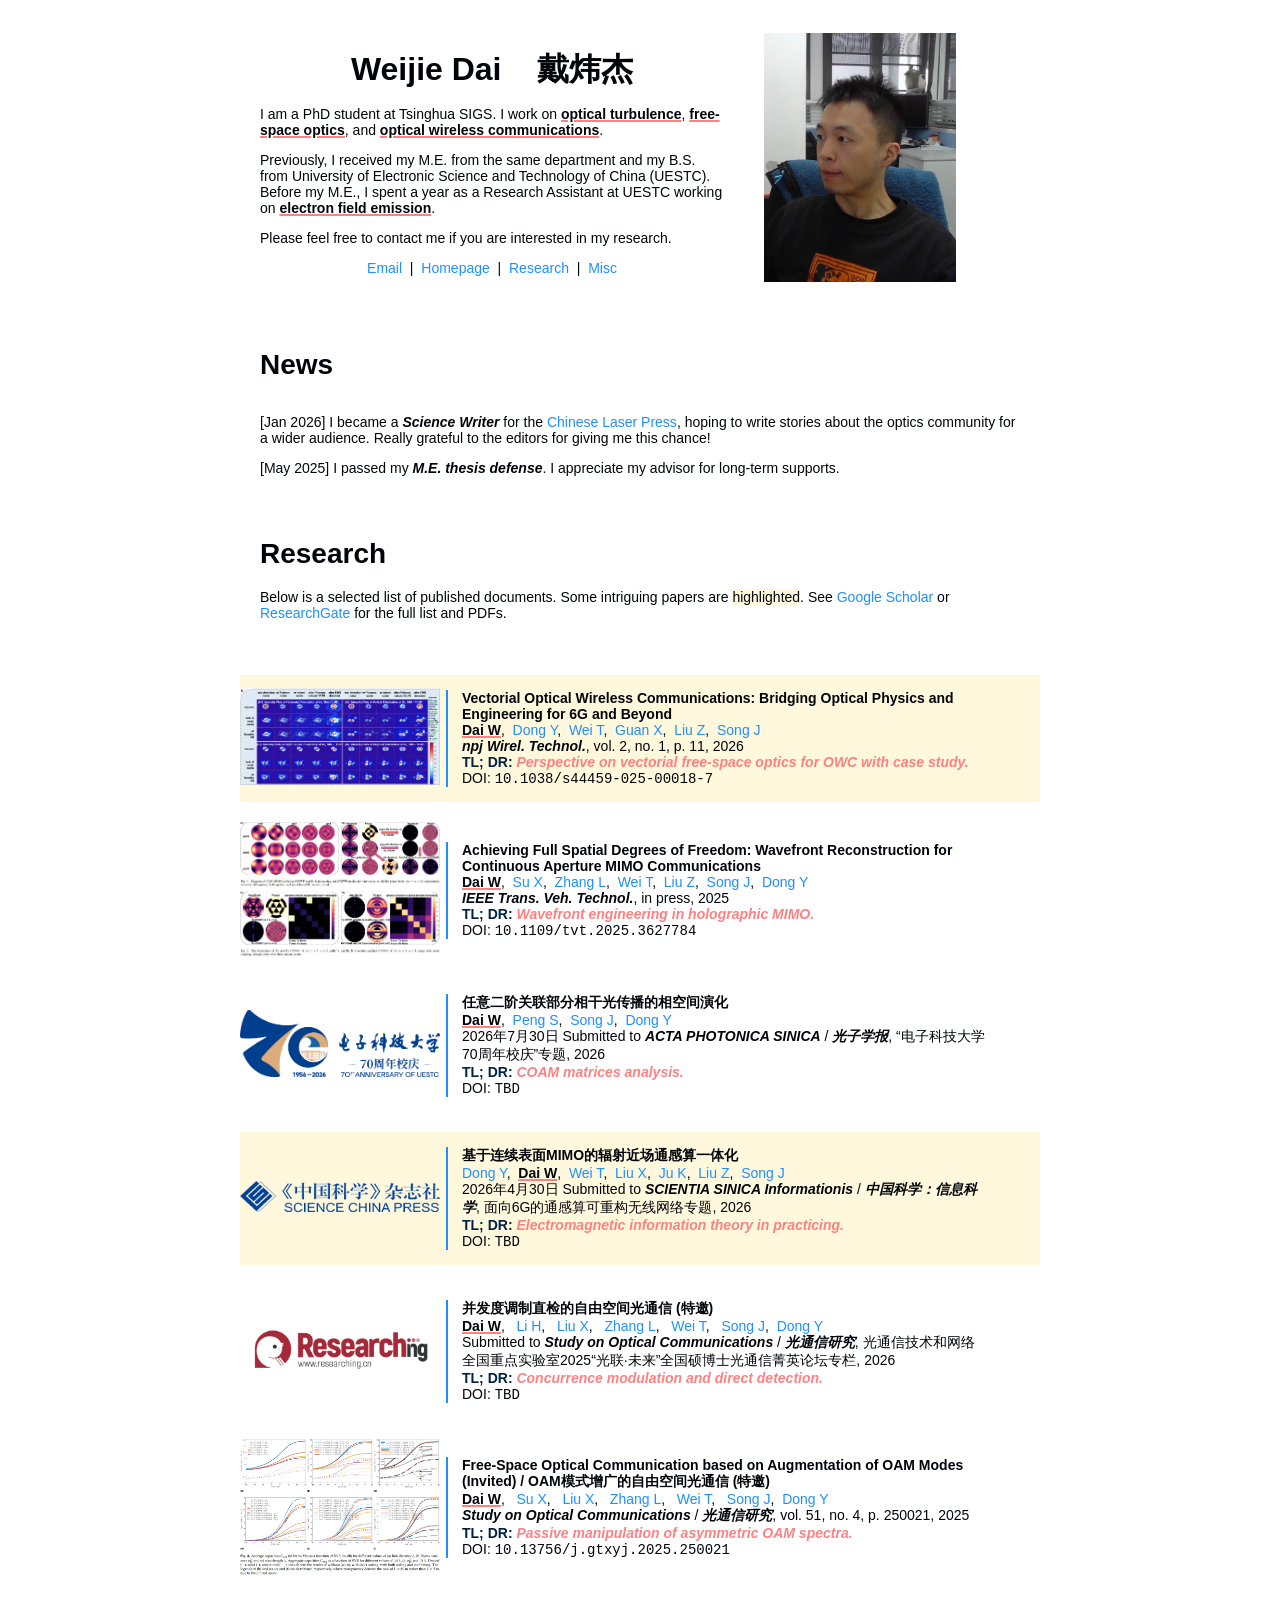
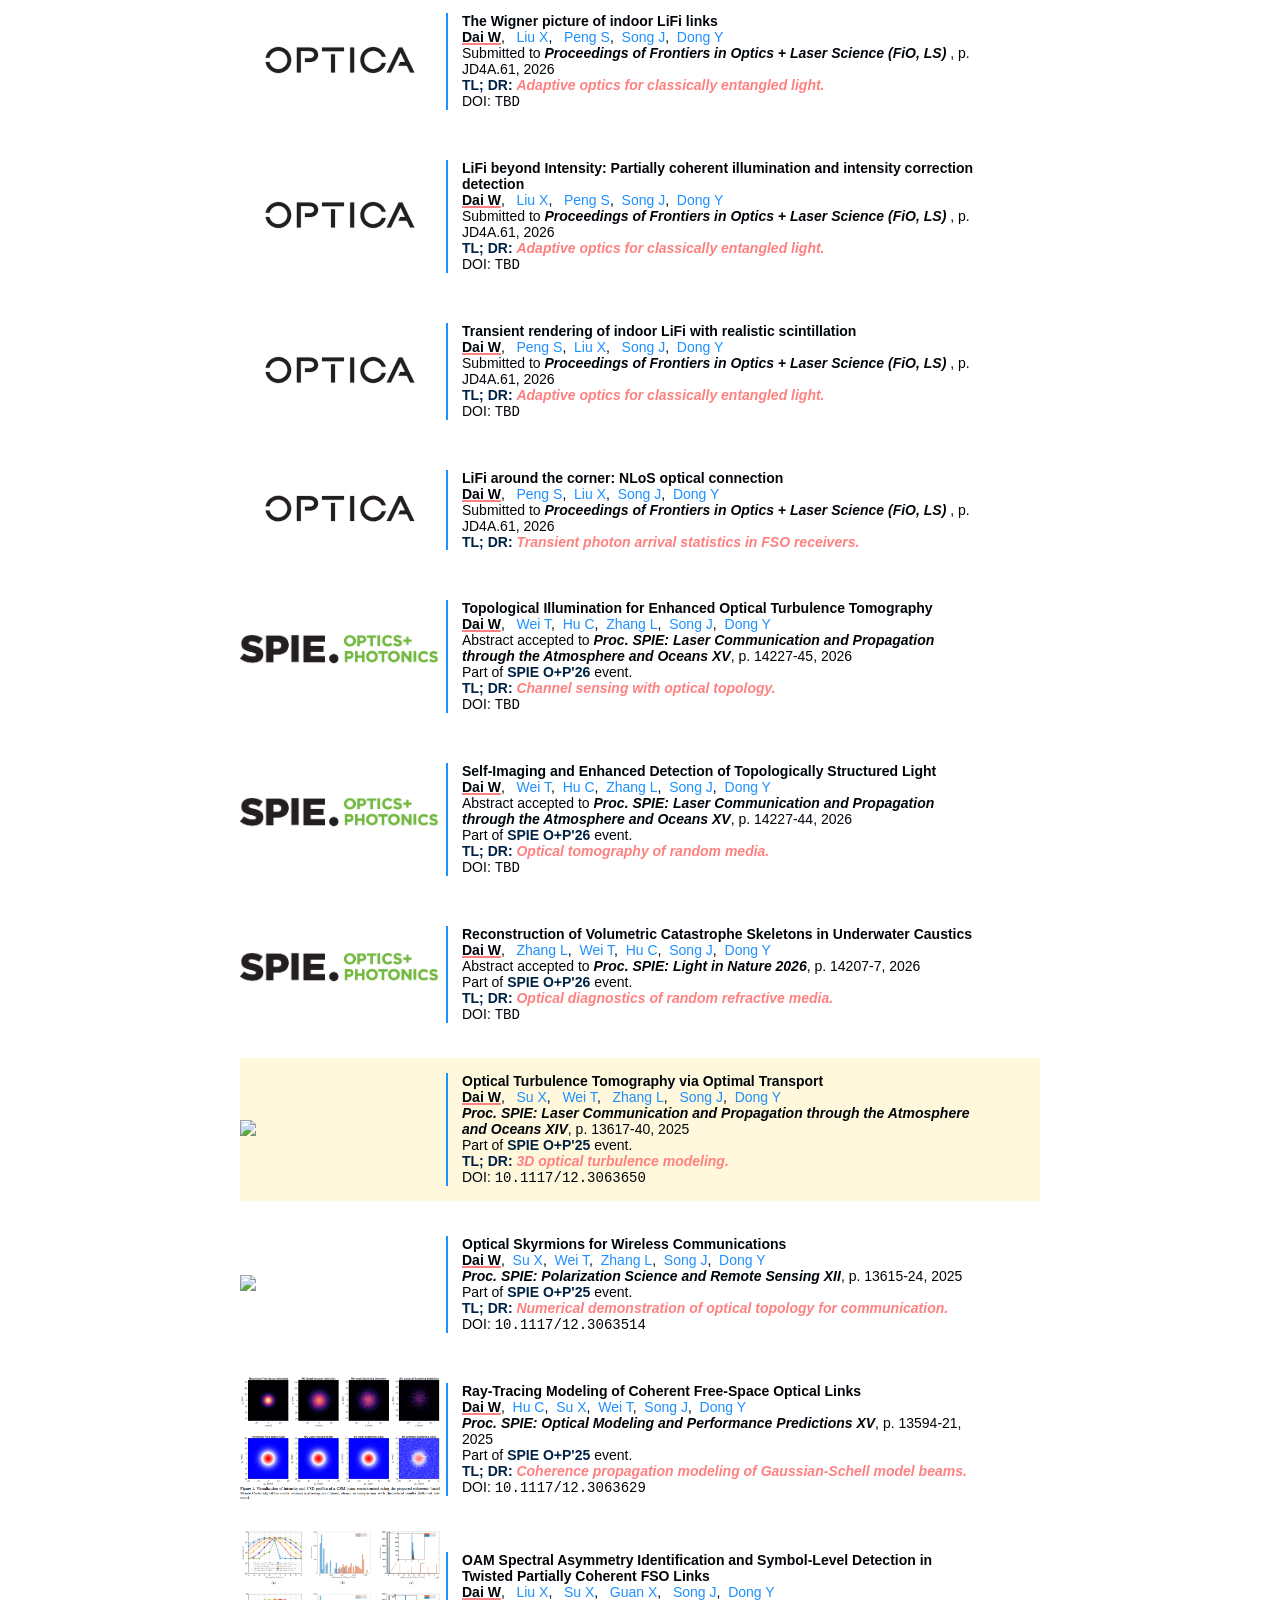
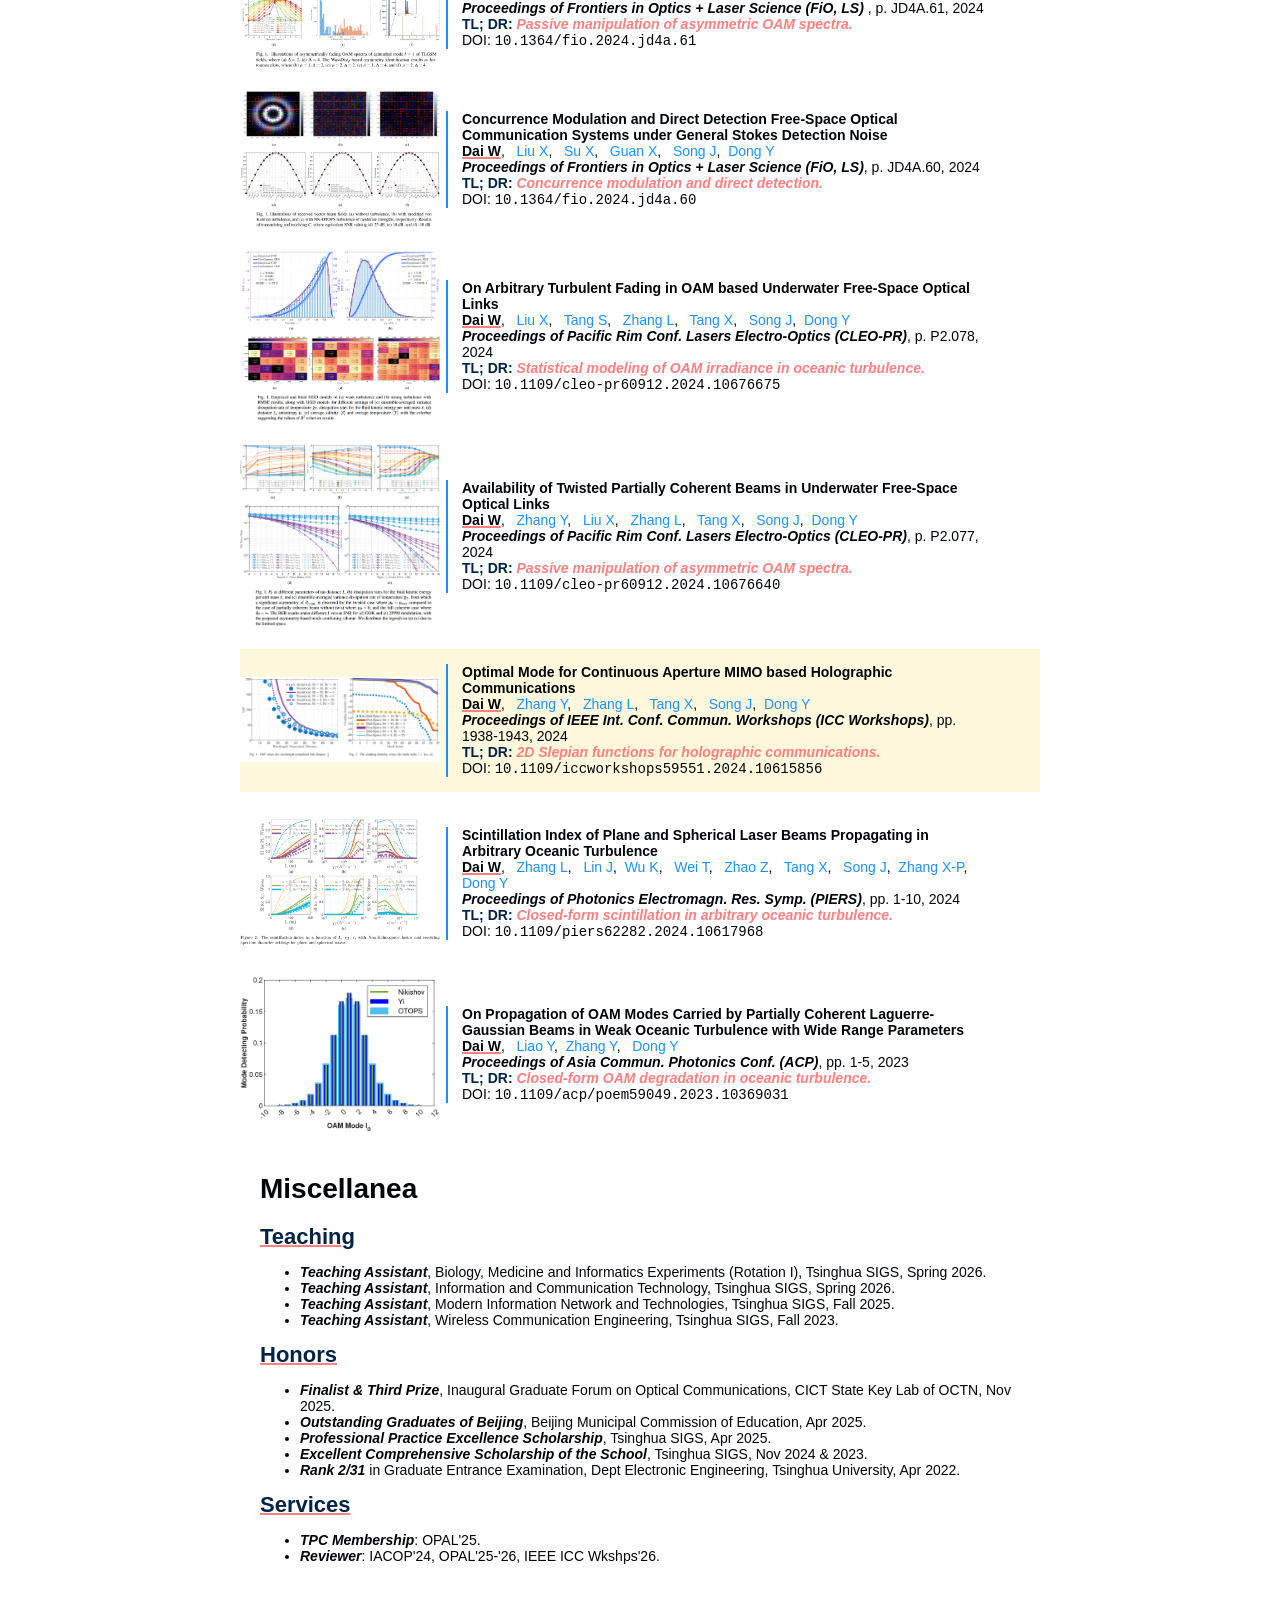
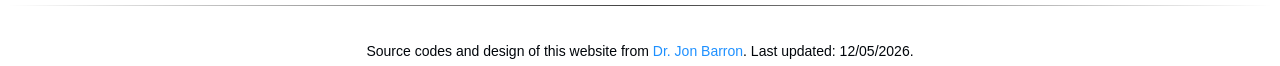
==== commit 78d16607: "2026051-minimalist life can only be understood backwards, but we have to live it forwards.  ——Memoir" ====
--- a/index-full.html
+++ b/index-full.html
@@ -29,12 +29,12 @@
                             </h0>
                           </p>
                           <p>
-                            I am a PhD student at Tsinghua SIGS, advised by Prof. Yuhan Dong. 
+                            I am a PhD student at Tsinghua SIGS. 
                             I work on <strong><u>optical turbulence</u></strong>, <strong><u>free-space optics</u></strong>, and <strong><u>optical wireless communications</u></strong>.
                           </p>
                           <p>
                             Previously, I received my M.E. from the same department and my B.S. from University of Electronic Science and Technology of China (UESTC). 
-                            Before my M.E., I spent a year as a Research Assistant at UESTC working on <strong><u>electron field emission</u></strong>, advised by Prof. Kangcheng Qi and Prof. Xiaoju Wang.
+                            Before my M.E., I spent a year as a Research Assistant at UESTC working on <strong><u>electron field emission</u></strong>.
                           </p>
                           <p>
                             Please feel free to contact me if you are interested in my research.
@@ -93,12 +93,12 @@
                         Research
                       </h1>
                       <p>
-                        My research keywords include:
+                       <!-- My research keywords include:
                         <ul>
                           <li>Free-space optical (FSO) communications, light detection and ranging (LiDAR)</li>
                           <li>Wavefront engineering in optics and electromagnetism</li>
                           <li>Optical turbulence and scattering phenomena</li>
-                        </ul>
+                        </ul>-->
                           Below is a selected list of published documents. 
                           Some intriguing papers are <span class="highlight">highlighted</span>. 
                           See <a href="https://scholar.google.com/citations?hl=zh-CN&user=vs-4aJEAAAAJ">Google Scholar</a> or <a href="https://www.researchgate.net/profile/Weijie-Dai-4">ResearchGate</a> for the full list and PDFs.
@@ -925,7 +925,7 @@
 
                       <h2>Teaching</h2>
                       <ul>
-                        <li><strong><em>Course Assistant</em></strong>, Biology, Medicine and Informatics Experiments (Rotation I), Tsinghua SIGS, Spring 2026.</li>
+                        <li><strong><em>Teaching Assistant</em></strong>, Biology, Medicine and Informatics Experiments (Rotation I), Tsinghua SIGS, Spring 2026.</li>
                         <li><strong><em>Teaching Assistant</em></strong>, Information and Communication Technology, Tsinghua SIGS, Spring 2026.</li> <!--(No. 82917052-200)-->
                         <li><strong><em>Teaching Assistant</em></strong>, Modern Information Network and Technologies, Tsinghua SIGS, Fall 2025.</li> <!--(No. 80230282-200)-->          
                         <li><strong><em>Teaching Assistant</em></strong>, Wireless Communication Engineering, Tsinghua SIGS, Fall 2023.</li> <!--(No. 80230252-200)-->
@@ -943,7 +943,7 @@
                       <h2>Services</h2>
                       <ul>
                         <li><strong><em>TPC Membership</em></strong>: OPAL'25.
-                        <li><strong><em>TPC Reviewer</em></strong>: IACOP'24, OPAL'25-'26, IEEE ICC Wkshps'26.
+                        <li><strong><em>Reviewer</em></strong>: IACOP'24, OPAL'25-'26, IEEE ICC Wkshps'26.
                       </ul>
                 </div>
               </td>
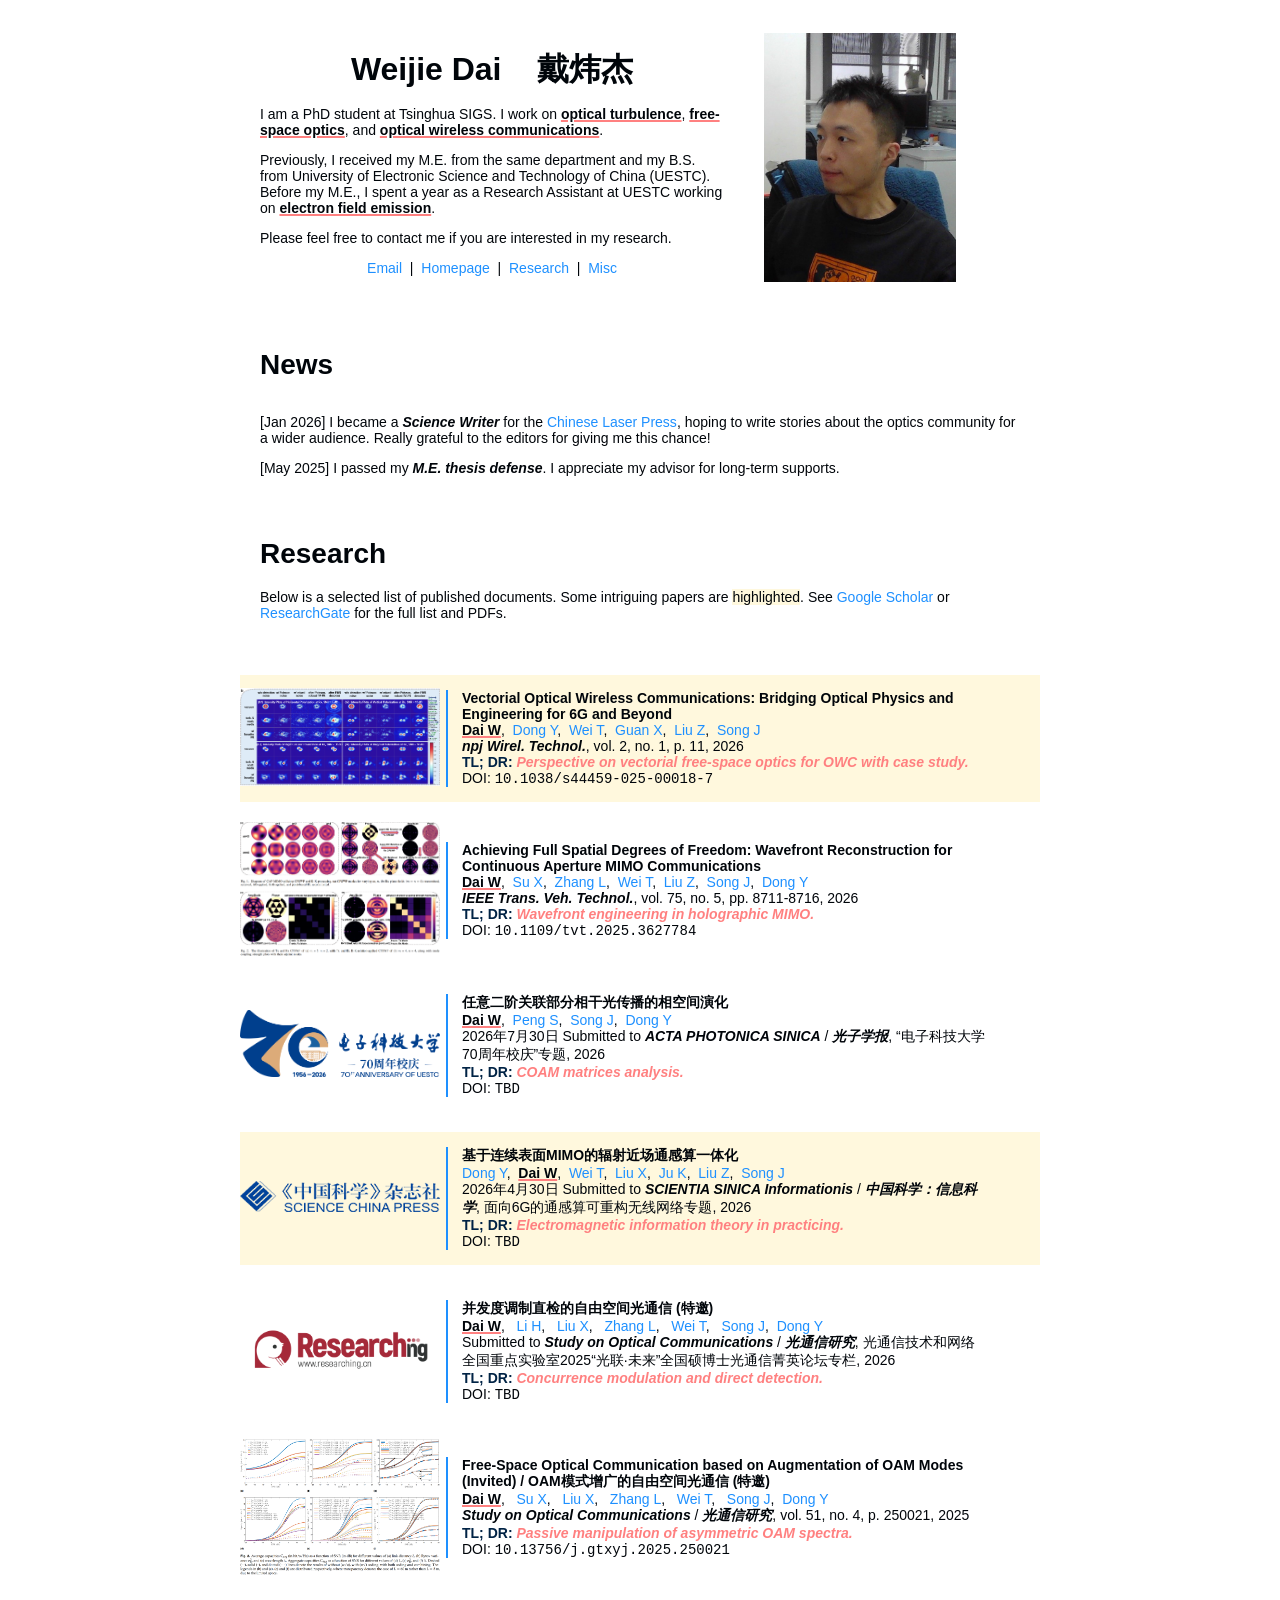
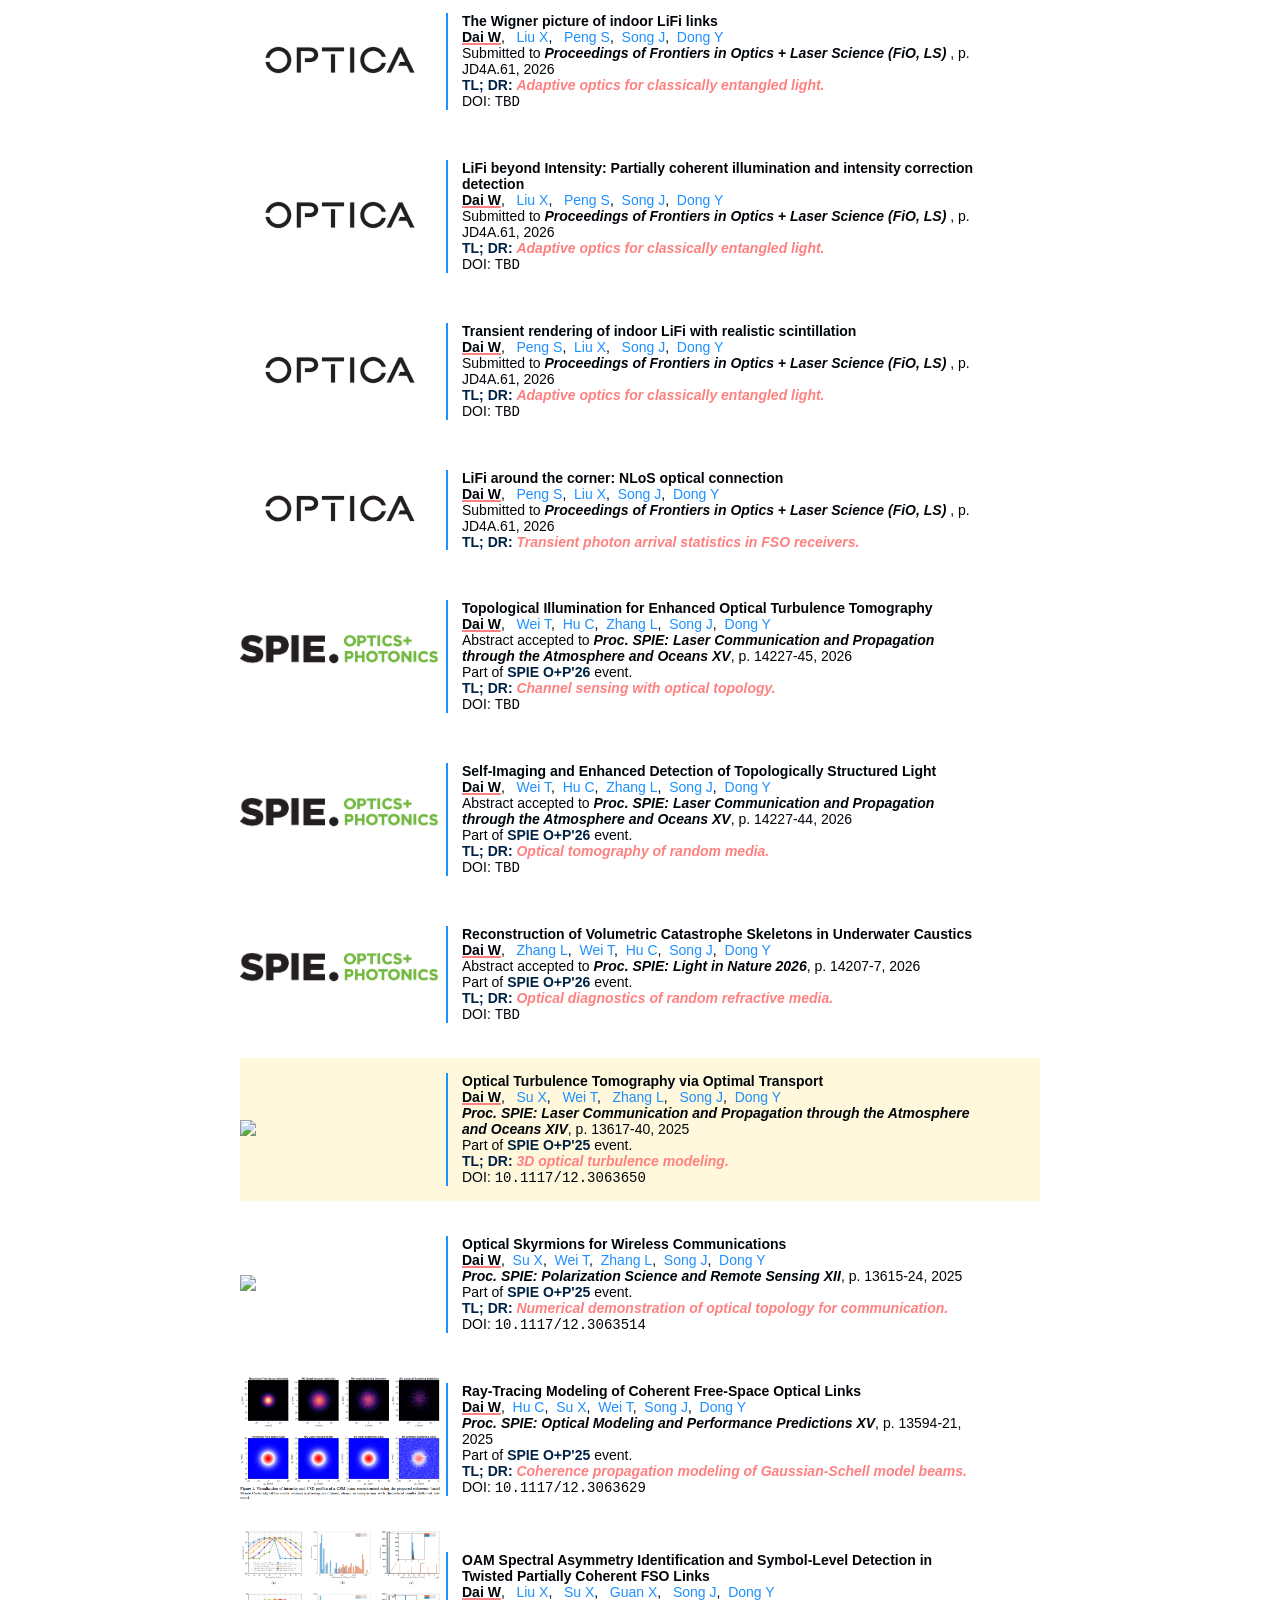
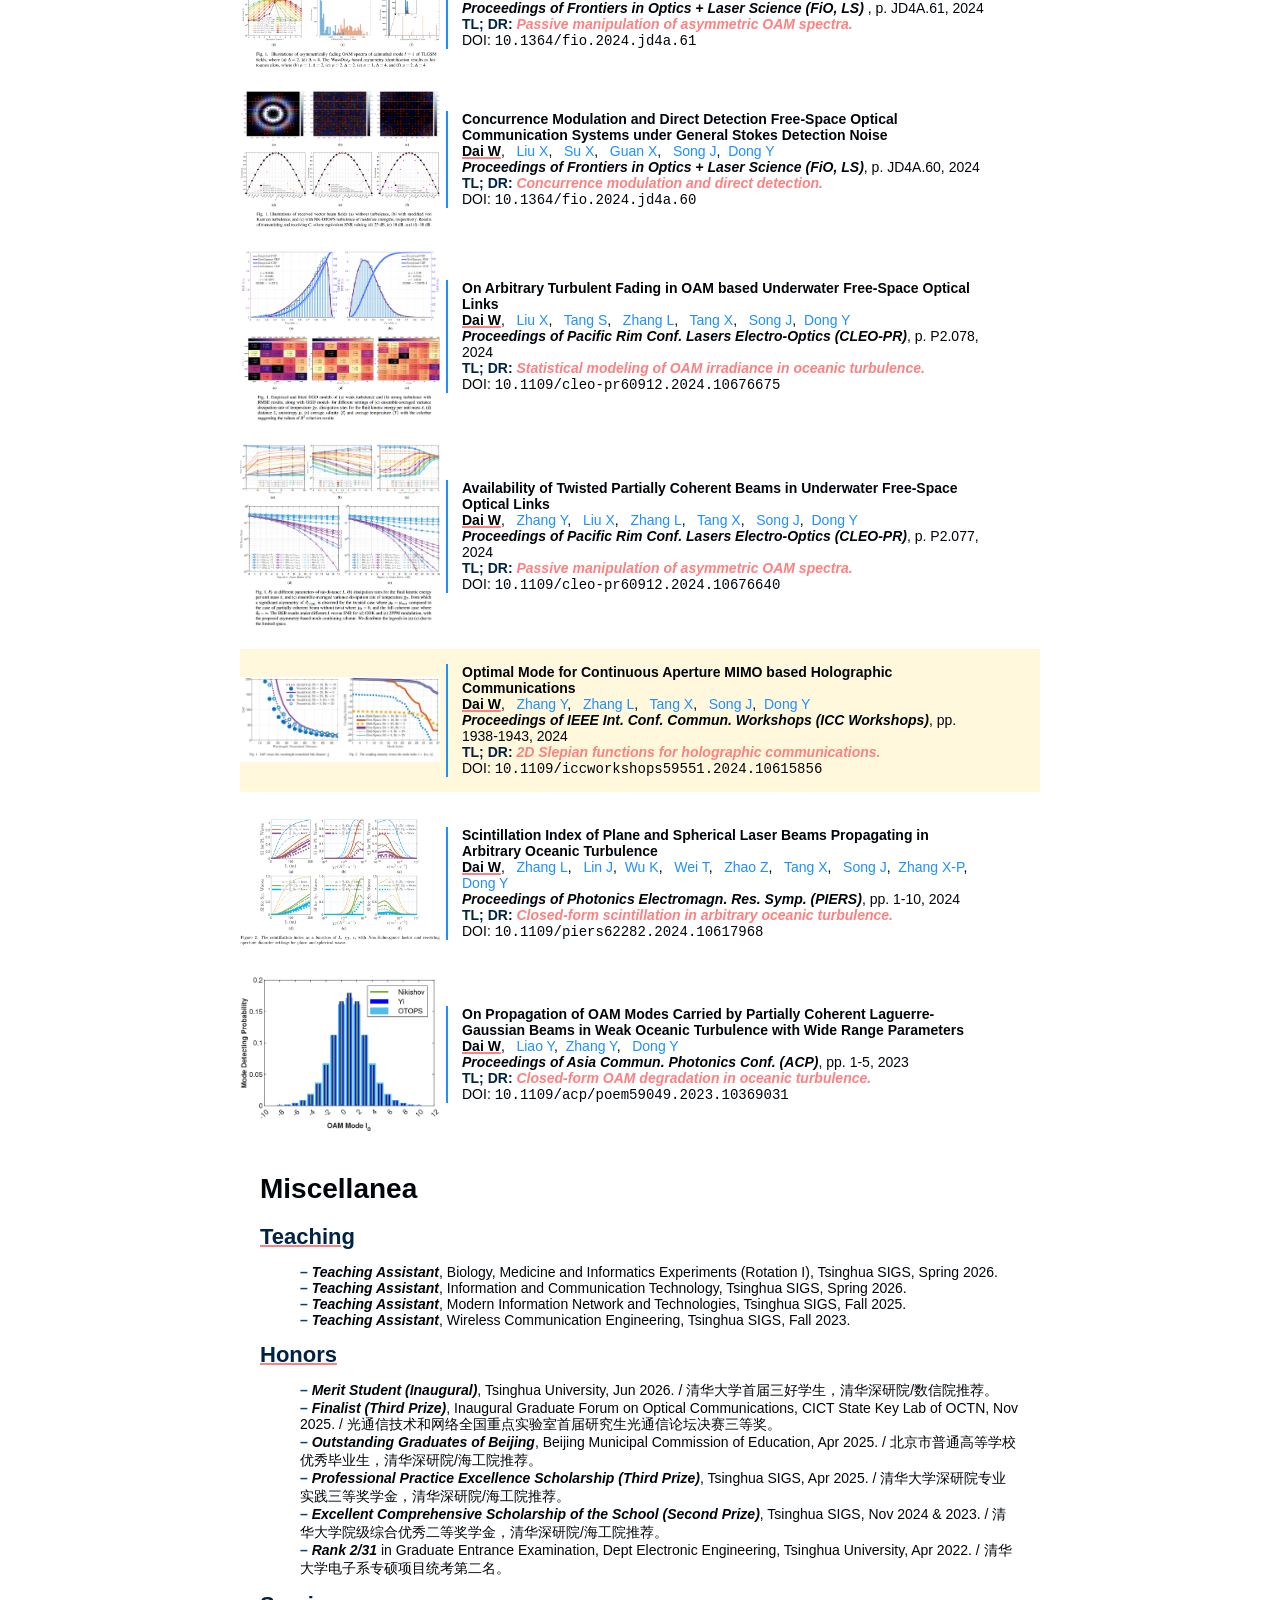
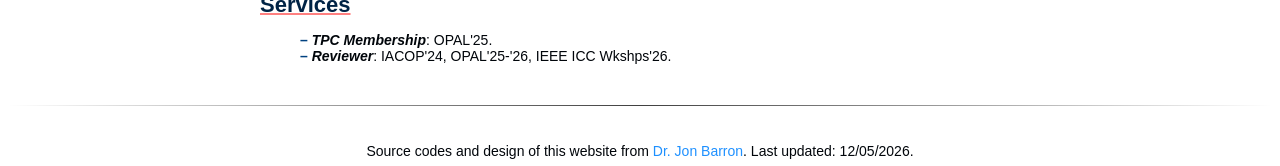
==== commit b141f7a4: "20260618commit" ====
--- a/index-full.html
+++ b/index-full.html
@@ -94,7 +94,7 @@
                       </h1>
                       <p>
                        <!-- My research keywords include:
-                        <ul>
+                        <ul class="dashed-list">
                           <li>Free-space optical (FSO) communications, light detection and ranging (LiDAR)</li>
                           <li>Wavefront engineering in optics and electromagnetism</li>
                           <li>Optical turbulence and scattering phenomena</li>
@@ -206,7 +206,7 @@
                       <a href="https://ieeexplore.ieee.org/author/37290858000">Song J</a>,&nbsp;
                       <a href="https://scholar.google.com/citations?user=7_3gwygAAAAJ">Dong Y</a>&nbsp;
                       <br>
-                      <strong><em>IEEE Trans. Veh. Technol.</em></strong>, in press, 2025
+                      <strong><em>IEEE Trans. Veh. Technol.</em></strong>, vol. 75, no. 5, pp. 8711-8716, 2026
                       <br>
                       <strong>TL; DR: </strong> <b>Wavefront engineering in holographic MIMO.</b>
                       <br>
@@ -924,7 +924,7 @@
                 <div>
 
                       <h2>Teaching</h2>
-                      <ul>
+                      <ul class="dashed-list">
                         <li><strong><em>Teaching Assistant</em></strong>, Biology, Medicine and Informatics Experiments (Rotation I), Tsinghua SIGS, Spring 2026.</li>
                         <li><strong><em>Teaching Assistant</em></strong>, Information and Communication Technology, Tsinghua SIGS, Spring 2026.</li> <!--(No. 82917052-200)-->
                         <li><strong><em>Teaching Assistant</em></strong>, Modern Information Network and Technologies, Tsinghua SIGS, Fall 2025.</li> <!--(No. 80230282-200)-->          
@@ -932,16 +932,17 @@
                       </ul>  
 
                     <h2>Honors</h2>
-                      <ul>
-                        <li><strong><em>Finalist & Third Prize</em></strong>, Inaugural Graduate Forum on Optical Communications, CICT State Key Lab of OCTN, Nov 2025.</li><!--CICT State Key Lab of Optical Communication Technologies and Networks-->
-                        <li><strong><em>Outstanding Graduates of Beijing</em></strong>, Beijing Municipal Commission of Education, Apr 2025.</li>
-                        <li><strong><em>Professional Practice Excellence Scholarship</em></strong>, Tsinghua SIGS, Apr 2025.</li>
-                        <li><strong><em>Excellent Comprehensive Scholarship of the School</em></strong>, Tsinghua SIGS, Nov 2024 & 2023.</li>
-                        <li><strong><em>Rank 2/31</em></strong> in Graduate Entrance Examination, Dept Electronic Engineering, Tsinghua University, Apr 2022.</li>                  
+                      <ul class="dashed-list">
+                        <li><strong><em>Merit Student (Inaugural)</em></strong>, Tsinghua University, Jun 2026. / 清华大学首届三好学生，清华深研院/数信院推荐。</li>
+                        <li><strong><em>Finalist (Third Prize)</em></strong>, Inaugural Graduate Forum on Optical Communications, CICT State Key Lab of OCTN, Nov 2025. / 光通信技术和网络全国重点实验室首届研究生光通信论坛决赛三等奖。</li>
+                        <li><strong><em>Outstanding Graduates of Beijing</em></strong>, Beijing Municipal Commission of Education, Apr 2025. / 北京市普通高等学校优秀毕业生，清华深研院/海工院推荐。</li>
+                        <li><strong><em>Professional Practice Excellence Scholarship (Third Prize)</em></strong>, Tsinghua SIGS, Apr 2025. / 清华大学深研院专业实践三等奖学金，清华深研院/海工院推荐。</li>
+                        <li><strong><em>Excellent Comprehensive Scholarship of the School (Second Prize)</em></strong>, Tsinghua SIGS, Nov 2024 & 2023. / 清华大学院级综合优秀二等奖学金，清华深研院/海工院推荐。</li>
+                        <li><strong><em>Rank 2/31</em></strong> in Graduate Entrance Examination, Dept Electronic Engineering, Tsinghua University, Apr 2022. / 清华大学电子系专硕项目统考第二名。</li>                 
                       </ul>  
 
                       <h2>Services</h2>
-                      <ul>
+                      <ul class="dashed-list">
                         <li><strong><em>TPC Membership</em></strong>: OPAL'25.
                         <li><strong><em>Reviewer</em></strong>: IACOP'24, OPAL'25-'26, IEEE ICC Wkshps'26.
                       </ul>
--- a/stylesheet.css
+++ b/stylesheet.css
@@ -207,4 +207,17 @@
 code {
     font-family: 'IBM Plex Mono', monospace;
 }
-*/+*/
+
+
+  /* 创建一个自定义的短横线列表样式 */
+ul.dashed-list {
+  list-style-type: none; /* 去掉默认的圆点 */
+  /* padding-left: 20px;    保持适当的缩进 */
+}
+ul.dashed-list li::before {
+  content: "–  ";        /* 使用 en-dash (&#8211;) 并加上空格 */
+  /* margin-left: -20px;    将横线往左推，对齐边缘 */
+  font-weight: bold;     /* 让横线稍微明显一点 */
+  color: #004180;           /* 横线的颜色可以稍灰一点 */
+}
